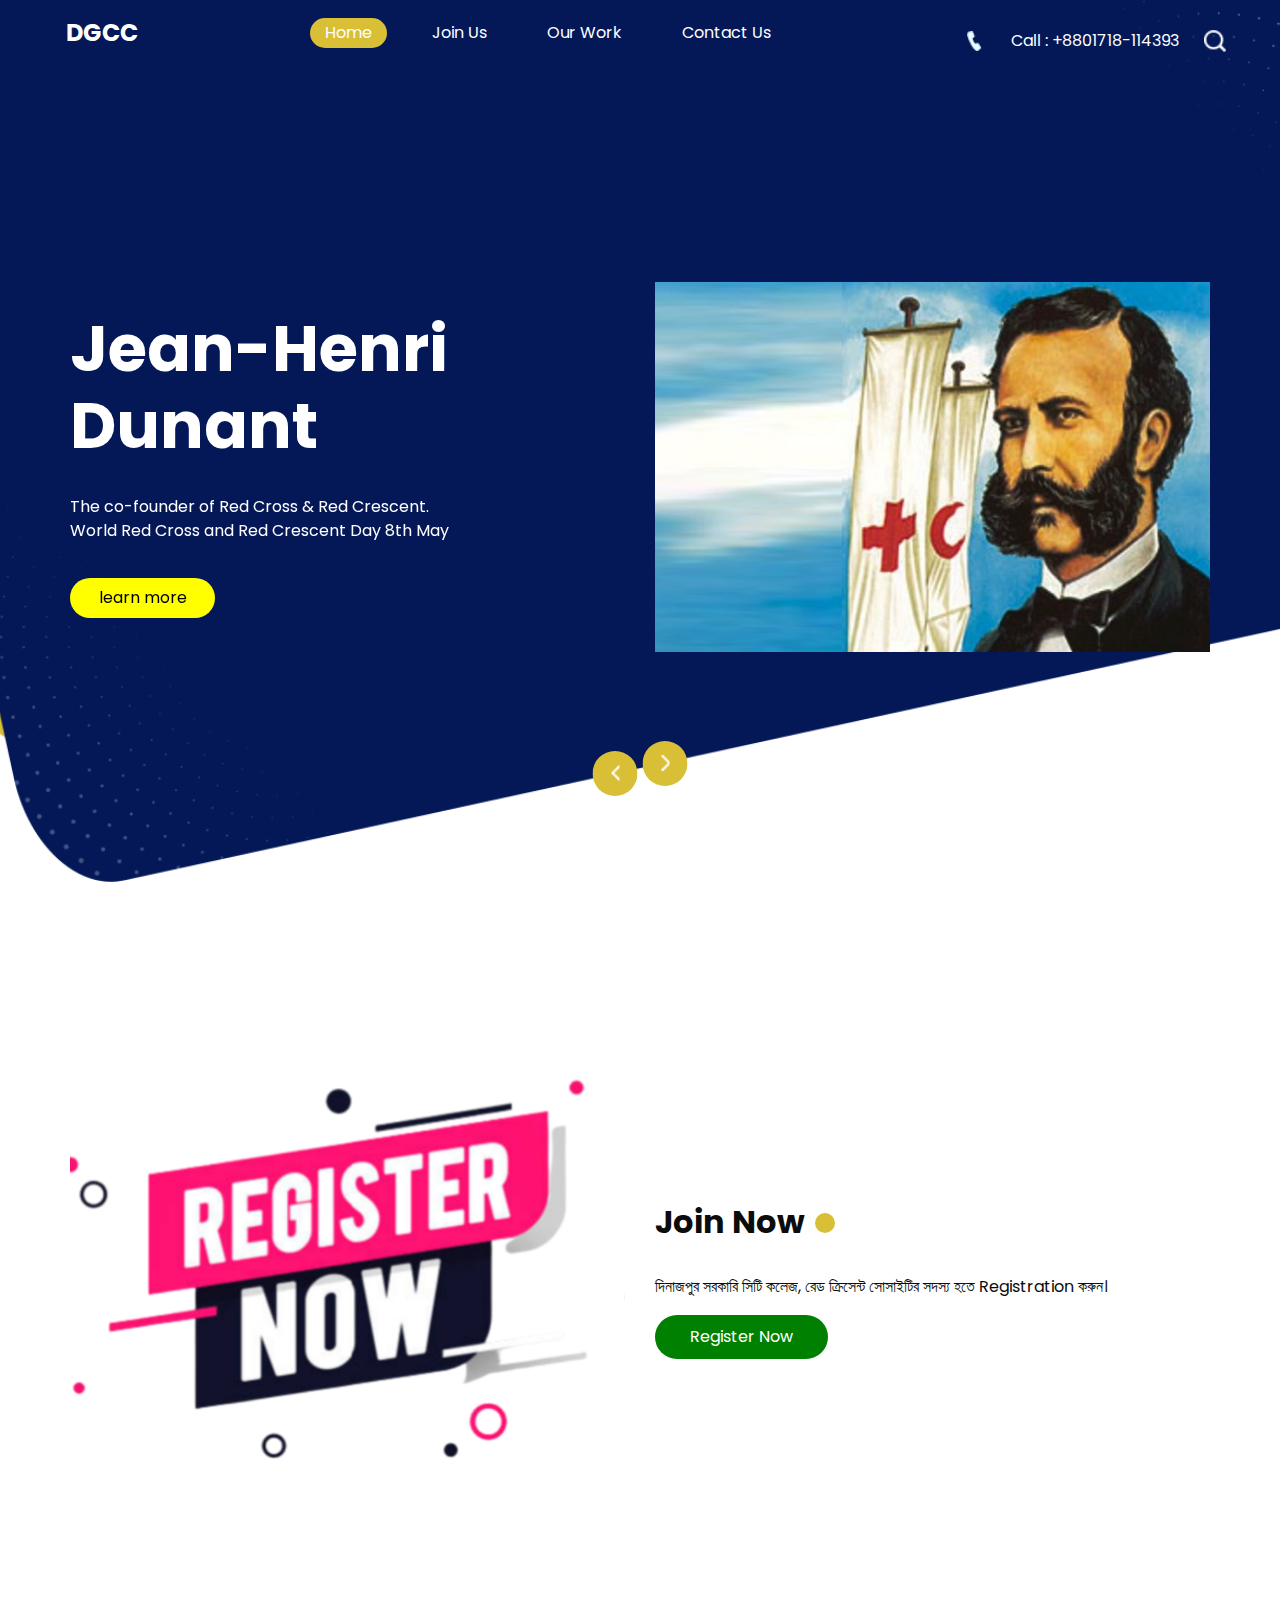
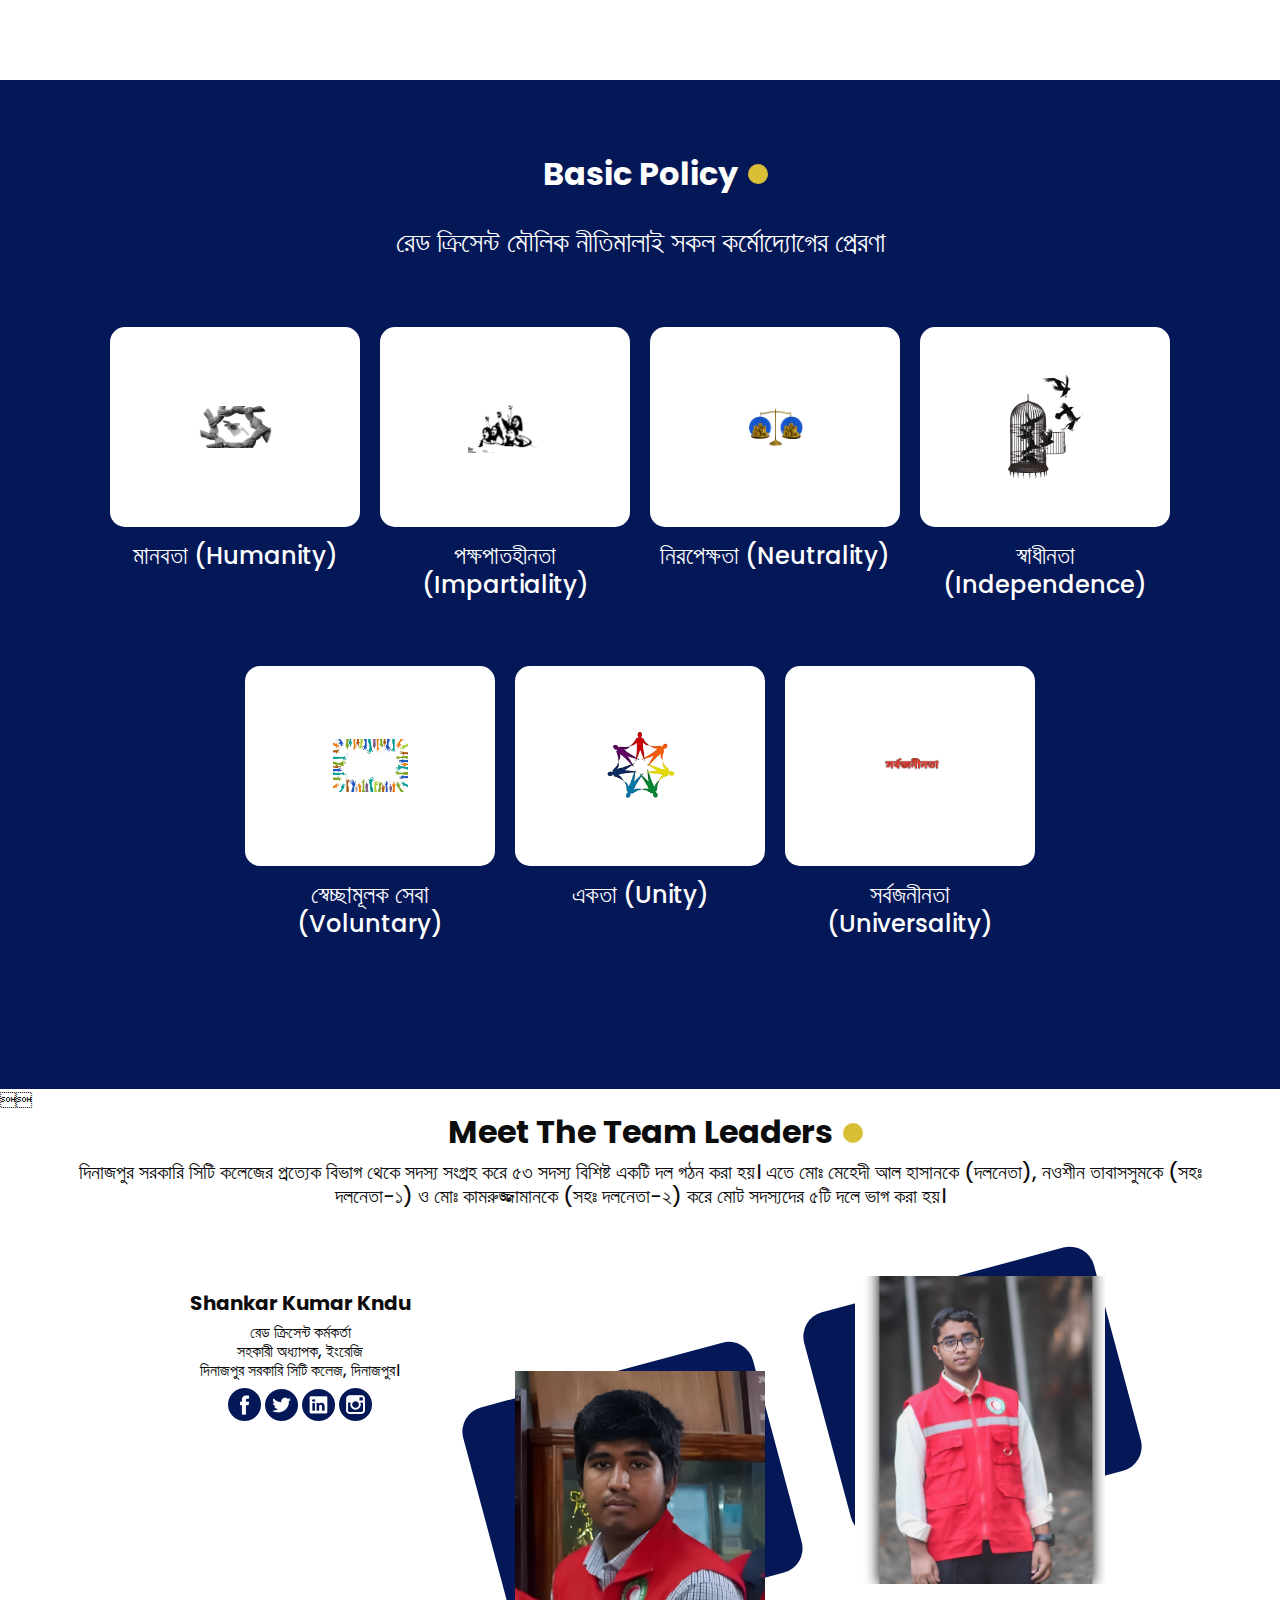
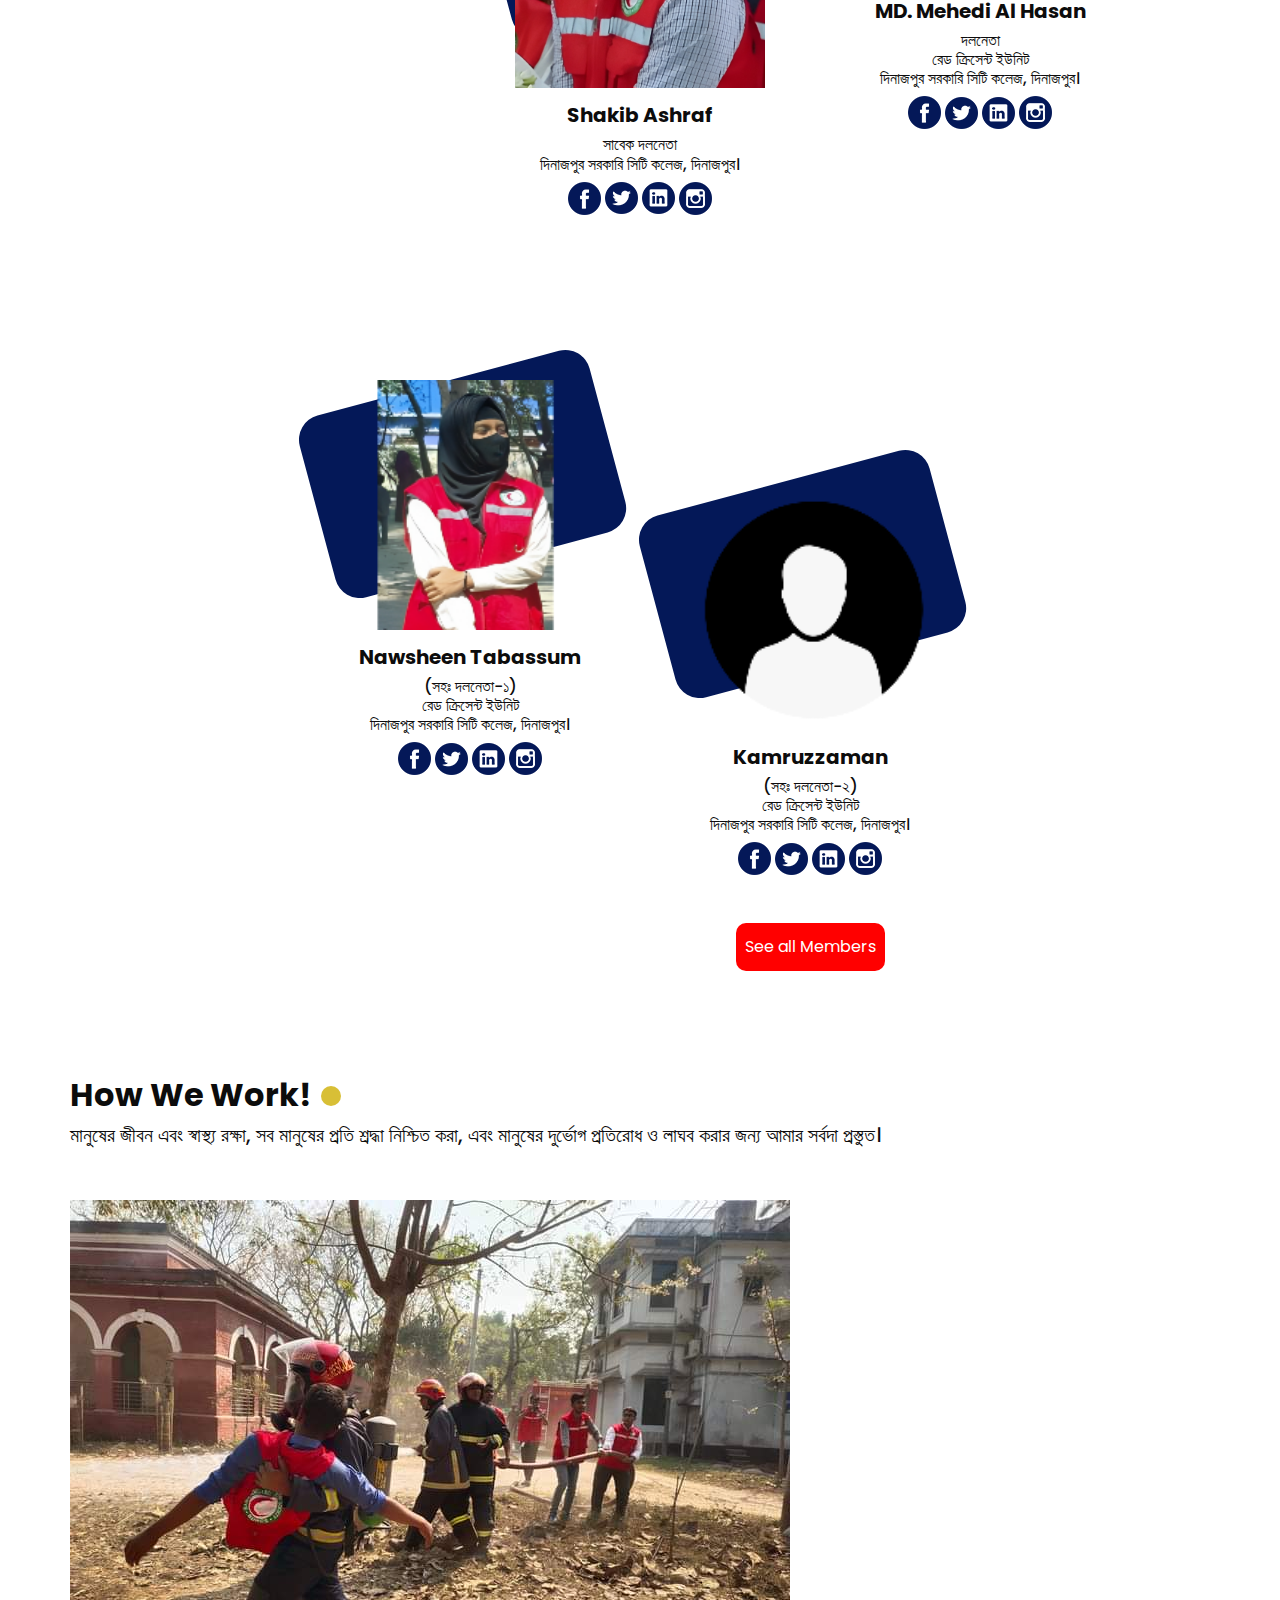
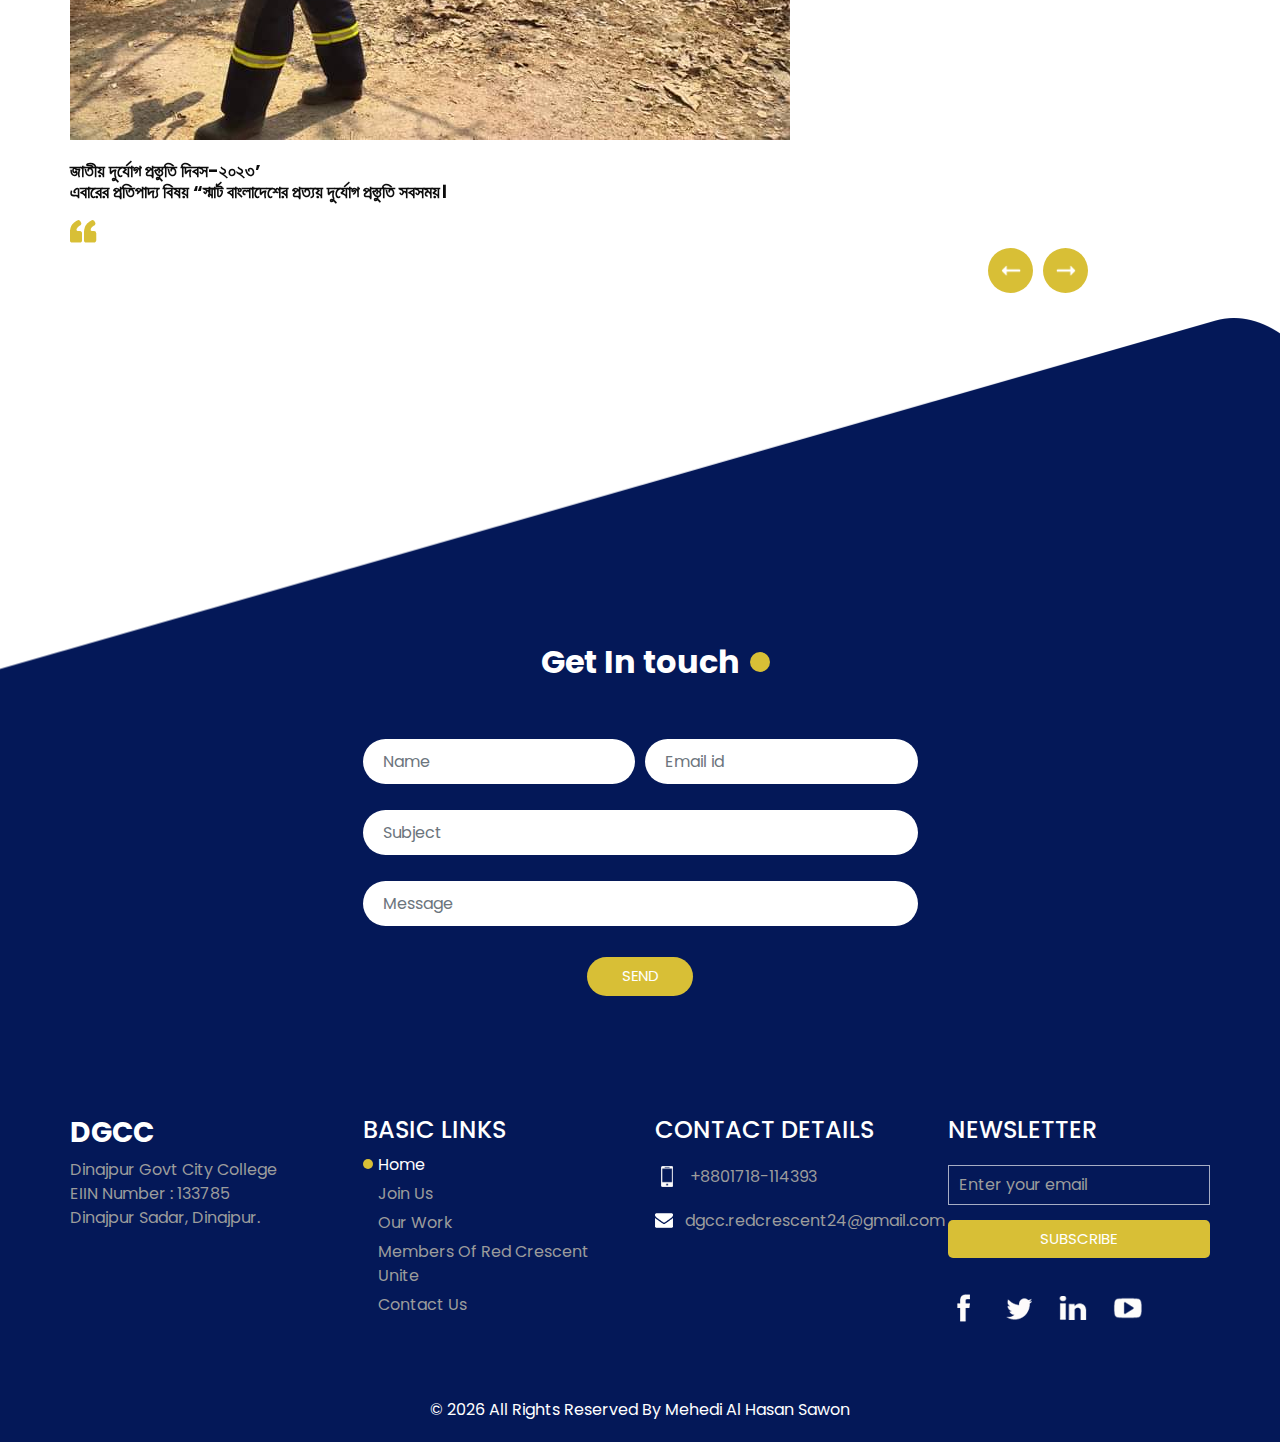
==== index.html @ 1b1d9bfe "Add files via upload" ====
<!DOCTYPE html>
<html>

<head>
  <!-- Basic -->
  <meta charset="utf-8" />
  <meta http-equiv="X-UA-Compatible" content="IE=edge" />
  <!-- Mobile Metas -->
  <meta name="viewport" content="width=device-width, initial-scale=1, shrink-to-fit=no" />
  <!-- Site Metas -->
  <meta name="keywords" content="" />
  <meta name="description" content="" />
  <meta name="author" content="" />

  <title>DGCC-Red Crescent Unit </title>

  <!-- slider stylesheet -->
  <link rel="stylesheet" type="text/css" href="https://cdnjs.cloudflare.com/ajax/libs/OwlCarousel2/2.1.3/assets/owl.carousel.min.css" />

  <!-- bootstrap core css -->
  <link rel="stylesheet" type="text/css" href="bootstrap.css" />

  <!-- fonts style -->
  <link href="https://fonts.googleapis.com/css?family=Poppins:400,600,700&display=swap" rel="stylesheet">
  <!-- Custom styles for this template -->
  <link href="style.css" rel="stylesheet" />
  <!-- responsive style -->
  <link href="responsive.css" rel="stylesheet" />
</head>

<body onload="preload()"> 
     <div id="loading"> 
  
  
     <section class="lll"> 
         <div class="loaderx"> 
<div class="center">
  <div class="wave"></div>
  <div class="wave"></div>
  <div class="wave"></div>
  <div class="wave"></div>
  <div class="wave"></div>
  <div class="wave"></div>
  <div class="wave"></div>
  <div class="wave"></div>
  <div class="wave"></div>
  <div class="wave"></div>
</div>
       </section> 
  
 </div>

  <div class="hero_area">
    <!-- header section strats -->
    <header class="header_section">
      <div class="container-fluid">
        <nav class="navbar navbar-expand-lg custom_nav-container ">
          <a class="navbar-brand" href="index.html">
            <span>
              DGCC
            </span>
          </a>
          </a>
          <button class="navbar-toggler" type="button" data-toggle="collapse" data-target="#navbarSupportedContent" aria-controls="navbarSupportedContent" aria-expanded="false" aria-label="Toggle navigation">
            <span class="s-1"> </span>
            <span class="s-2"> </span>
            <span class="s-3"> </span>
          </button>

          <div class="collapse navbar-collapse" id="navbarSupportedContent">
            <div class="d-flex mx-auto flex-column flex-lg-row align-items-center">
              <ul class="navbar-nav  ">
                <li class="nav-item active">
                  <a class="nav-link" href="index.html">Home <span class="sr-only">(current)</span></a>
                </li>
                <li class="nav-item">
                  <a class="nav-link" href="#join"> Join Us</a>
                </li>
                  </li>
                <li class="nav-item">
                  <a class="nav-link" href="#work">Our Work</a>
                </li>
                <li class="nav-item">
                  <a class="nav-link" href="#contactLink">Contact Us</a>
                </li>
              </ul>
            </div>
            <div class="quote_btn-container ">
              <a href="tel:+8801315159509">
                <img src="call.png" alt="">
                <span>
                  Call : +8801718-114393
                </span>
              </a>
              <form class="form-inline">
                <button class="btn  my-2 my-sm-0 nav_search-btn" type="submit"></button>
              </form>
            </div>
          </div>
        </nav>
      </div>
    </header>
    <!-- end header section -->
    <!-- slider section -->
    <section class=" slider_section ">
      <div id="carouselExampleIndicators" class="carousel slide" data-ride="carousel">
        <div class="carousel-inner">
          <div class="carousel-item active">
            <div class="container">
              <div class="row">
                <div class="col-md-6 ">
                  <div class="detail_box">
                    <h1>
                    Jean-Henri Dunant  
                    </h1>
                    <p>
                      The co-founder of Red Cross & Red Crescent. <br> World Red Cross and Red Crescent Day 8th May
                    </p>
                    <div class="btn-box">
                      <a href="https://en.m.wikipedia.org/wiki/Henry_Dunant" class="btn-1">
                        learn more
                      </a>

                    </div>
                  </div>
                </div>
                <div class="col-md-6">
                  <div class="img-box">
                    <img src="Bbb.jpg" alt="">
                  </div>
                </div>
              </div>
            </div>
          </div>
          <div class="carousel-item ">
            <div class="container">
              <div class="row">
                <div class="col-md-6 ">
                  <div class="detail_box">
                    <h1>
                      Dinajpur Govt City College 
                    </h1>
                    <p>
                      EIIN Number : 133785 <br>
Dinajpur Sadar, Dinajpur.
                    </p>
                    <div class="btn-box">
                      <a href="https://sawon21.github.io/DGCC.edu.bd/" class="btn-1">
                        Visit 
                      </a>
                      <a href="Members.html" class="btn-2">
                        Members
                      </a>
                    </div>
                  </div>
                </div>
                <div class="col-md-6">
                  <div class="img-box">
                    <img src="Ss.jpg" alt="">
                  </div>
                </div>
              </div>
            </div>
          </div>
          <div class="carousel-item ">
            <div class="container">
              <div class="row">
                <div class="col-md-6 ">
                  <div class="detail_box">
                    <h1>
                    Dinajpur Red Crescent Unit
                    </h1>
                    <p>
                      "With humanity, towards
peace"
                    </p>
                    <div class="btn-box">
                      <a href="https://www.facebook.com/profile.php?id=100079010443656&mibextid=ZbWKwL" class="btn-1">
                        Visit 
                      </a>
                      <a href="https://bdrcs.org/" class="btn-2">
                        BDRCS
                      </a>
                    </div>
                  </div>
                </div>
                <div class="col-md-6">
                  <div class="img-box">
                    <img src="Sss.jpg" alt="">
                  </div>
                </div>
              </div>
            </div>
          </div>
        </div>
        <div class="carousel_btn-container">
          <a class="carousel-control-prev" href="#carouselExampleIndicators" role="button" data-slide="prev">
            <span class="sr-only">Previous</span>
          </a>
          <a class="carousel-control-next" href="#carouselExampleIndicators" role="button" data-slide="next">
            <span class="sr-only">Next</span>
          </a>
        </div>
      </div>
    </section>
    <!-- end slider section -->
  </div>

  <!-- about section -->

  <section class="about_section "id="join">
    <div class="container">
      <div class="row">
        <div class="col-md-6">
          <div class="img-box">
            <img src="about-img.png" alt="">
          </div>
        </div>
        <div class="col-md-6">
          <div class="detail-box">
            <div class="heading_container">
              <h2>
                Join Now
              </h2>
            </div>
            <p>
              দিনাজপুর সরকারি সিটি কলেজ, রেড ক্রিসেন্ট সোসাইটির সদস্য হতে Registration করুন।
              
            </p>
            <a href="https://docs.google.com/forms/d/1emjoF9eJAjQD9WMNvwoguDP7ChGDhLzWkKfKmFb_ezM/edit?usp=drivesdk">
              Register Now
            </a>
          </div>
        </div>
      </div>
    </div>
  </section>

  <!-- end about section -->


  <!-- service section -->
  <section class="service_section layout_padding">
    <div class="container-fluid">
      <div class="heading_container">
        <h2>
         Basic Policy 
        </h2>
        <br>
        <h3>
          রেড ক্রিসেন্ট মৌলিক নীতিমালাই সকল কর্মোদ্যোগের প্রেরণা
        </h3>
      </div>

      <div class="service_container">
        <div class="box"> 
          <div class="img-box">
            <img src="s-1.png" alt="">
          </div>
          <div class="detail-box">
            <h4>
             মানবতা (Humanity)
            </h4>
            <p>
              
            </p>
          </div>
        </div>
        <div class="box">
          <div class="img-box">
            <img src="s-2.png" alt="">
          </div>
          <div class="detail-box">
            <h4>
             পক্ষপাতহীনতা (Impartiality)

            </h4>
            <p>

            </p>
          </div>
        </div>
        <div class="box">
          <div class="img-box">
            <img src="s-3.png" alt="">
          </div>
          <div class="detail-box">
            <h4>
              নিরপেক্ষতা (Neutrality)
            </h4>
            <p>
              
            </p>
          </div>
        </div>
                <div class="box">
          <div class="img-box">
            <img src="s-4.png" alt="">
          </div>
          <div class="detail-box">
            <h4>
              স্বাধীনতা (Independence) 
            </h4>
            <p>

            </p>
          </div>
        </div>
        
        
        <div class="box">
          <div class="img-box">
            <img src="s-5.png" alt="">
          </div>
          <div class="detail-box">
            <h4>
              স্বেচ্ছামূলক সেবা (Voluntary)
            </h4>
            <p>

            </p>
          </div>
        </div>
        <div class="box">
          <div class="img-box">
            <img src="s-6.png" alt="">
          </div>
          <div class="detail-box">
            <h4>
              একতা (Unity)
            </h4>
            <p>

            </p>
          </div>
        </div>
        <div class="box">
          <div class="img-box">
            <img src="s-7.png" alt="">
          </div>
          <div class="detail-box">
            <h4>
              সর্বজনীনতা (Universality)
            </h4>
            <p>
              
            </p>
          </div>
        </div>
      </div>

    </div>
  </section>
  <!-- end service section -->
 

  <!-- team section -->

  <section class="team_section layout_padding2-bottom" >
    <div class="container">
      <div class="heading_container">
        <h2>
          Meet The Team Leaders
        </h2>
        <h5>
         দিনাজপুর সরকারি সিটি কলেজের প্রত্যেক বিভাগ থেকে সদস্য সংগ্রহ করে ৫৩ সদস্য বিশিষ্ট একটি দল গঠন করা হয়। এতে মোঃ মেহেদী আল হাসানকে (দলনেতা), নওশীন তাবাসসুমকে (সহঃ দলনেতা-১) ও মোঃ কামরুজ্জামানকে (সহঃ দলনেতা-২) করে মোট সদস্যদের ৫টি দলে ভাগ করা হয়। 
        </h5>
      </div>
    </div>
    <div class="team_container">
            <div class="box b-1">
        <div class="img-box">
          <img src="sir.png" alt="">
        </div>
        <div class="detail-box">
          <h5>
            
          Shankar Kumar Kndu  
          </h5>
          <h6>
            রেড ক্রিসেন্ট কর্মকর্তা  <br>
            সহকারী অধ্যাপক, ইংরেজি  <br>
            দিনাজপুর সরকারি সিটি কলেজ, দিনাজপুর।
          </h6>
          <div class="social_box">
            <a href="#">
              <img src="fb.png" alt="">
            </a>
            <a href="#">
              <img src="twitter.png" alt="">
            </a>
            <a href="#">
              <img src="linkedin.png" alt="">
            </a>
            <a href="#">
              <img src="insta.png" alt="">
            </a>
          </div>
        </div>
      </div>
            <div class="box b-2">
        <div class="img-box">
          <img src="Vai.png" alt="">
        </div>
        <div class="detail-box">
          <h5>
            Shakib Ashraf 
          </h5>
          <h6>
            সাবেক দলনেতা <br>
            দিনাজপুর সরকারি সিটি কলেজ, দিনাজপুর।
          </h6>
          <div class="social_box">
            <a href="https://www.facebook.com/shakib.ashraf.904?mibextid=ZbWKwL=">
            <img src="fb.png" alt="">
            </a>
            <a href="#">
              <img src="twitter.png" alt="">
            </a>
            <a href="#">
              <img src="linkedin.png" alt="">
            </a>
            <a href="#">
              <img src="insta.png" alt="">
            </a>
          </div>
        </div>
      </div>
      <div class="box b-1">
        <div class="img-box">
          <img src="t-1.png" alt="">
        </div>
        <div class="detail-box">
          <h5>
            MD. Mehedi Al Hasan 
          </h5>
          <h6>
            দলনেতা <br>
            রেড ক্রিসেন্ট ইউনিট <br>
            দিনাজপুর সরকারি সিটি কলেজ, দিনাজপুর।
          </h6>
          <div class="social_box">
            <a href="https://www.facebook.com/mehedialhasan21sawon?mibextid=ZbWKwL">
              <img src="fb.png" alt="">
            </a>
            <a href="https://www.threads.net/@mehedi_al_hasan_sawon.21">
              <img src="twitter.png" alt="">
            </a>
            <a href="https://sawon21.github.io/mehedialhasansawon21/">
              <img src="linkedin.png" alt="">
            </a>
            <a href="https://www.instagram.com/mehedi_al_hasan_sawon.21/?igshid=MzNlNGNkZWQ4Mg==">
              <img src="insta.png" alt="">
            </a>
          </div>
        </div>
      </div>
      <div class="box b-2">
        <div class="img-box">
          <img src="t-2.png" alt="">
        </div>
        <div class="detail-box">
          <h5>
            Nawsheen Tabassum  
          </h5>
          <h6>
          (সহঃ দলনেতা-১) <br>
            রেড ক্রিসেন্ট ইউনিট <br>
            দিনাজপুর সরকারি সিটি কলেজ, দিনাজপুর।
          </h6>
          <div class="social_box">
            <a href="#=">
            <img src="fb.png" alt="">
            </a>
            <a href="#">
              <img src="twitter.png" alt="">
            </a>
            <a href="#">
              <img src="linkedin.png" alt="">
            </a>
            <a href="#">
              <img src="insta.png" alt="">
            </a>
          </div>
        </div>
      </div>
      <div class="box b-3">
        <div class="img-box">
          <img src="Kk.png" alt="">
        </div>
        <div class="detail-box">
          <h5>
            Kamruzzaman 
          </h5>
          <h6>
                      (সহঃ দলনেতা-২)<br>
            রেড ক্রিসেন্ট ইউনিট <br>
            দিনাজপুর সরকারি সিটি কলেজ, দিনাজপুর।
          </h6>
          <div class="social_box">
            <a href="">
              <img src="fb.png" alt="">
            </a>
            <a href="">
              <img src="twitter.png" alt="">
            </a>
            <a href="">
              <img src="linkedin.png" alt="">
            </a>
            <a href="">
              <img src="insta.png" alt="">
            </a>
          </div>
        </div> <br> <br>
                            <div class="btnn">
                      <a href="Members.html" class="bbb">
                        See all Members 
                      </a>
      </div>
    </div>
  </section>

  <!-- end team section -->

  <!-- client section -->

  <section class="client_section layout_padding-bottom" id="work">
    <div class="container">
      <div class="heading_container">
        <h2>
How We Work!
        </h2>
        <h5>
          মানুষের জীবন এবং স্বাস্থ্য রক্ষা, সব মানুষের প্রতি শ্রদ্ধা নিশ্চিত করা, এবং মানুষের দুর্ভোগ প্রতিরোধ ও লাঘব করার জন্য আমার সর্বদা প্রস্তুত। 
        </h5>
      </div>
    </div>
    <div id="carouselExampleControls" class="carousel slide" data-ride="carousel">
      <div class="carousel-inner">
        <div class="carousel-item active">
          <div class="container">
            <div class="box">
              <div class="img-box">
                <img src="Red-3.jpg" alt="">
              </div>
              <div class="detail-box">
                <h6>
                  জাতীয় দুর্যোগ প্রস্তুতি দিবস-২০২৩’<br> এবারের প্রতিপাদ্য বিষয় “স্মার্ট বাংলাদেশের প্রত্যয় দুর্যোগ প্রস্তুতি সবসময়। 
                </h6>
                <p>
                  
                </p>
                <img src="quote.png" alt="">
              </div>
            </div>
          </div>
        </div>
        <div class="carousel-item">
          <div class="container">
            <div class="box">
              <div class="img-box">
                <img src="Red-1.jpg" alt="">
              </div>
              <div class="detail-box">
                <h6>
                  ১৭ই মার্চ জাতির পিতা বঙ্গবন্ধু শেখ মুজিবুর রহমানের জন্মবার্ষিকী ও জাতীয় শিশুদিবস - ২০২৩
                </h6>
                <p>
                  
                </p>
                <img src="quote.png" alt="">
              </div>
            </div>
          </div>
        </div>
        <div class="carousel-item">
          <div class="container">
            <div class="box">
              <div class="img-box">
                <img src="Red-5.jpeg" alt="">
              </div>
              <div class="detail-box">
                <h6>
                  ২৬ মার্চ মহান স্বাধীনতা ও জাতীয় দিবস - ২০২৩ <br> 
                  দিনাজপুর সরকারি সিটি কলেজ। 
                </h6>
                <p>
                  
                </p>
                <img src="quote.png" alt="">
              </div>
            </div>
          </div>
        </div>
      </div>
      <div class="carousel_btn-container">
        <a class="carousel-control-prev" href="#carouselExampleControls" role="button" data-slide="prev">
          <span class="sr-only">Previous</span>
        </a>
        <a class="carousel-control-next" href="#carouselExampleControls" role="button" data-slide="next">
          <span class="sr-only">Next</span>
        </a>
      </div>
    </div>

  </section>

  <!-- end client section -->

  <div class="footer_bg">

    <!-- contact section -->
    <section class="contact_section layout_padding" id="contactLink">
      <div class="container">
        <div class="heading_container">
          <h2>
            Get In touch
          </h2>
        </div>
      </div>
      <div class="container">
        <div class="row">
          <div class="col-lg-6 col-md-8 mx-auto">
            <form>
              <div class="form-row">
                <div class="form-group col-md-6">
                  <input type="text" class="form-control" id="inputName4" placeholder="Name ">
                </div>
                <div class="form-group col-md-6">
                  <input type="email" class="form-control" id="inputEmail4" placeholder="Email id">
                </div>

              </div>
              <div class="form-row">
                <div class="form-group col">
                  <input type="text" class="form-control" id="inputSubject4" placeholder="Subject">
                </div>
              </div>
              <div class="form-group">
                <input type="text" class="form-control" id="inputMessage" placeholder="Message">
              </div>
              <div class="d-flex justify-content-center">
                <button type="submit" class="">Send</button>
              </div>
            </form>
          </div>
        </div>
      </div>
    </section>


    <!-- end contact section -->



    <!-- info section -->
    <section class="info_section layout_padding2">
      <div class="container">
        <div class="row">
          <div class="col-md-3">
            <div class="info_logo">
              <h3>
                DGCC
              </h3>
              <p>
                Dinajpur Govt City College <br> EIIN Number : 133785
<br> Dinajpur Sadar, Dinajpur.
              </p>
            </div>
          </div>
          <div class="col-md-3">
            <div class="info_links">
              <h4>
                BASIC LINKS
              </h4>
              <ul class="  ">
                <li class=" active">
                  <a class="" href="index.html">Home <span class="sr-only">(current)</span></a>
                </li>
                <li class="">
                  <a class="" href="#join"> Join Us</a>
                </li>
                <li class="">
                  <a class="" href="#work"> Our Work </a>
                </li>
                                <li class="">
                  <a class="" href="Members.html"> Members Of Red Crescent Unite </a>
                </li>
                
                <li class="">
                  <a class="" href="#contactLink">Contact Us</a>
                </li>
              </ul>
            </div>
          </div>
          <div class="col-md-3">
            <div class="info_contact">
              <h4>
                CONTACT DETAILS
              </h4>
              <a href="">
                <div class="img-box">
                  <img src="telephone-white.png" width="12px" alt="">
                </div>
                <p>
                  +8801718-114393
                </p>
              </a>
              <a href="">
                <div class="img-box">
                  <img src="envelope-white.png" width="18px" alt="">
                </div>
                <p>
                  dgcc.redcrescent24@gmail.com
                </p>
              </a>
            </div>
          </div>
          <div class="col-md-3">
            <div class="info_form ">
              <h4>
                NEWSLETTER
              </h4>
              <form action="">
                <input type="email" placeholder="Enter your email">
                <button>
                  Subscribe
                </button>
              </form>
              <div class="social_box">
                <a href="">
                  <img src="info-fb.png" alt="">
                </a>
                <a href="">
                  <img src="info-twitter.png" alt="">
                </a>
                <a href="">
                  <img src="info-linkedin.png" alt="">
                </a>
                <a href="">
                  <img src="info-youtube.png" alt="">
                </a>
              </div>
            </div>
          </div>
        </div>
      </div>
    </section>

    <!-- end info_section -->


    <!-- footer section -->
    <section class="container-fluid footer_section">
      <div class="container">
        <p>
          &copy; <span id="displayYear"></span> All Rights Reserved By
          <a href="https://sawon21.github.io/mehedialhasansawon21/">Mehedi Al Hasan Sawon </a>
        </p>
      </div>
    </section>
    <!-- footer section -->

  </div>

  <script type="text/javascript" src="jquery-3.4.1.min.js"></script>
  <script type="text/javascript" src="bootstrap.js"></script>
  <script type="text/javascript" src="custom.js"></script>


       <script> 
         var preloader= document.getElementById('loading'); 
         function preload(){ 
             preloader.style.display='none' 
         } 
     </script>
</body>

</html>
---- style.css ----
body {
  font-family: "Poppins", sans-serif;
  color: #0c0c0c;
  background-color: #ffffff;
}




bodY {
  margin: 0;
  padding: 0;
  box-sizing: border-box;
}
.center {
  height: 100vh;
  display: flex;
  justify-content: center;
  align-items: center;
  background: #000;
}
.wave {
  width: 5px;
  height: 100px;
  background: linear-gradient(45deg, cyan, #fff);
  margin: 10px;
  animation: wave 1s linear infinite;
  border-radius: 20px;
}
.wave:nth-child(2) {
  animation-delay: 0.1s;
}
.wave:nth-child(3) {
  animation-delay: 0.2s;
}
.wave:nth-child(4) {
  animation-delay: 0.3s;
}
.wave:nth-child(5) {
  animation-delay: 0.4s;
}
.wave:nth-child(6) {
  animation-delay: 0.5s;
}
.wave:nth-child(7) {
  animation-delay: 0.6s;
}
.wave:nth-child(8) {
  animation-delay: 0.7s;
}
.wave:nth-child(9) {
  animation-delay: 0.8s;
}
.wave:nth-child(10) {
  animation-delay: 0.9s;
}

@keyframes wave {
  0% {
    transform: scale(0);
  }
  50% {
    transform: scale(1);
  }
  100% {
    transform: scale(0);
  }
}





.layout_padding {
  padding: 75px 0;
}

.layout_padding2 {
  padding: 45px 0;
}

.layout_padding2-top {
  padding-top: 45px;
}

.layout_padding2-bottom {
  padding-bottom: 45px;
}

.layout_padding-top {
  padding-top: 75px;
}

.layout_padding-bottom {
  padding-bottom: 75px;
}

.heading_container {
  display: flex;
  flex-direction: column;
  align-items: flex-start;
}

.heading_container h2 {
  position: relative;
  font-weight: bold;
}

.heading_container h2::before {
  content: "";
  position: absolute;
  width: 20px;
  height: 20px;
  background-color: #d8bf36;
  top: 50%;
  right: -30px;
  border-radius: 100%;
  transform: translateY(-50%);
}

/*header section*/
.hero_area {
  height: 98vh;
  position: relative;
  background-image: url(hero-bg.png);
  background-size: cover;
  background-position: bottom;
}

.sub_page .hero_area {
  height: auto;
  background: none;
  background-color: #041858;
}

.sub_page .footer_bg {
  background: none;
  background-color: #041858;
  padding-top: 45px;
}

.header_section .container-fluid {
  padding-right: 25px;
  padding-left: 25px;
}

.header_section .nav_container {
  margin: 0 auto;
}

.custom_nav-container .navbar-nav .nav-item .nav-link {
  padding: 3px 15px;
  margin: 10px 15px;
  color: #ffffff;
  text-align: center;
  border-radius: 20px;
}

.custom_nav-container .navbar-nav .nav-item.active .nav-link, .custom_nav-container .navbar-nav .nav-item:hover .nav-link {
  background-color: #d8bf36;
}

a,
a:hover,
a:focus {
  text-decoration: none;
}

a:hover,
a:focus {
  color: initial;
}

.btn,
.btn:focus {
  outline: none !important;
  box-shadow: none;
}

.custom_nav-container .nav_search-btn {
  background-image: url(search-icon.png);
  background-size: 22px;
  background-repeat: no-repeat;
  background-position-y: 7px;
  width: 35px;
  height: 35px;
  padding: 0;
  border: none;
}

.navbar-brand {
  margin-left: 25px;
}

.navbar-brand span {
  font-size: 24px;
  font-weight: 700;
  color: #ffffff;
  text-transform: uppercase;
}

.custom_nav-container {
  z-index: 99999;
}

.navbar-expand-lg .navbar-collapse {
  align-items: flex-end;
}

.custom_nav-container .navbar-toggler {
  outline: none;
}

.custom_nav-container .navbar-toggler {
  padding: 0;
  width: 37px;
  height: 42px;
}

.custom_nav-container .navbar-toggler span {
  display: block;
  width: 35px;
  height: 4px;
  background-color: #ffffff;
  margin: 7px 0;
  transition: all .3s;
}

.custom_nav-container .navbar-toggler[aria-expanded="true"] .s-1 {
  transform: rotate(45deg);
  margin: 0;
  margin-bottom: -4px;
}

.custom_nav-container .navbar-toggler[aria-expanded="true"] .s-2 {
  display: none;
}

.custom_nav-container .navbar-toggler[aria-expanded="true"] .s-3 {
  transform: rotate(-45deg);
  margin: 0;
  margin-top: -4px;
}

.custom_nav-container .navbar-toggler[aria-expanded="false"] .s-1,
.custom_nav-container .navbar-toggler[aria-expanded="false"] .s-2,
.custom_nav-container .navbar-toggler[aria-expanded="false"] .s-3 {
  transform: none;
}

.quote_btn-container {
  display: flex;
  align-items: center;
}

.quote_btn-container a {
  color: #ffffff;
  margin-right: 25px;
}

.quote_btn-container a img {
  width: 15px;
  margin: 0 25px;
}

/*end header section*/
/* slider section */
.slider_section {
  height: calc(100% - 80px);
  display: flex;
  align-items: center;
  position: relative;
  z-index: 2;
  color: #3b3a3a;
}

.slider_section .row {
  align-items: center;
}

.slider_section div#carouselExampleIndicators {
  width: 100%;
  position: unset;
}

.slider_section .detail_box {
  color: #ffffff;
}

.slider_section .detail_box h1 {
  font-size: 4rem;
  font-weight: bold;
  margin-bottom: 30px;
  color:white ;
}

.slider_section .detail_box .btn-box {
  margin: 30px -5px 0 -5px;
}

.slider_section .detail_box .btn-box a {
  width: 145px;
  text-align: center;
  margin: 5px;
}

.slider_section .detail_box .btn-box a.btn-1 {
  display: inline-block;
  padding: 8px 0;
  background-color: yellow;
  color: black;
  border-radius: 30px;
}

.slider_section .detail_box .btn-box a.btn-1:hover {
  background-color: green;
  color: white;
}
.btnn a{
    display: inline-block;
  padding: 12px 9px;
  background-color: red;
  color: white ;
  border-radius: 10px;
}
.btnn a:hover {
    background-color: green;
  color: white;
}

.slider_section .detail_box .btn-box a.btn-2 {
  display: inline-block;
  padding: 8px 0;
  background-color: #ffffff;
  color: #000000;
  border-radius: 30px;
}

.slider_section .detail_box .btn-box a.btn-2:hover {
  background-color: brown;
  color: white;
}

.slider_section .img-box img {
  width: 100%;
}

.slider_section .slider_number-container {
  position: absolute;
  top: 8%;
  left: 10%;
  display: flex;
}

.slider_section .carousel_btn-container {
  width: 95px;
  position: absolute;
  bottom: 9%;
  display: flex;
  justify-content: space-between;
  right: 50%;
  z-index: 999;
  transform: translateX(50%);
}

.slider_section .carousel_btn-container .carousel-control-prev,
.slider_section .carousel_btn-container .carousel-control-next {
  position: relative;
  width: 45px;
  height: 45px;
  border: none;
  border-radius: 100%;
  opacity: 1;
  background-repeat: no-repeat;
  background-size: 8px;
  background-position: center;
  background-color: #d8bf36;
}

.slider_section .carousel_btn-container .carousel-control-prev:hover,
.slider_section .carousel_btn-container .carousel-control-next:hover {
  background-color: #041858;
}

.slider_section .carousel_btn-container .carousel-control-prev {
  background-image: url(left-angle.png);
}

.slider_section .carousel_btn-container .carousel-control-next {
  background-image: url(right-angle.png);
  transform: translateY(-10px);
}

.about_section .row {
  align-items: center;
}

.about_section .img-box img {
  max-width: 100%;
}

.about_section .detail-box p {
  margin-top: 25px;
}

.about_section .detail-box a {
  display: inline-block;
  padding: 10px 35px;
  background-color:green ;
  color:white;
  border-radius: 30px;
  margin: 25px 0 45pblue
  
}

.about_section .detail-box a:hover {
  background-color:  #FFD700;
  color:black;
}

.service_section {
  background-color: #041858;
  color: #ffffff;
  text-align: center;
}

.service_section .heading_container {
  align-items: center;
}

.service_section .service_container {
  display: flex;
  justify-content: center;
  padding: 35px 60px;
  flex-wrap: wrap;
}

.service_section .service_container .box {
  margin: 25px 10px;
  min-width: 200px;
  width: 250px;
}

.service_section .service_container .box .img-box {
  display: flex;
  justify-content: center;
  align-items: center;
  height: 200px;
  background-color: #ffffff;
  border-radius: 15px;
}

.service_section .service_container .box .img-box img {
  width: 75px;
}

.service_section .service_container .box .detail-box {
  margin-top: 15px;
}

.service_section .service_container .box .detail-box h5 {
  font-weight: bold;
  position: relative;
}

.service_section .btn-box {
  display: flex;
  justify-content: center;
}

.service_section .btn-box a {
  display: inline-block;
  padding: 10px 35px;
  background-color: #d8bf36;
  color: #ffffff;
  border-radius: 30px;
}

.service_section .btn-box a:hover {
  background-color: #e0cd61;
}

.work_section .heading_container {
  margin-bottom: 45px;
}

.work_section .row {
  align-items: center;
}

.work_section .detail_container .box {
  margin-bottom: 20px;
  padding: 20px;
  box-shadow: 0 0 25px 0 rgba(0, 0, 0, 0.15);
}

.work_section .detail_container .box .top-box {
  display: flex;
  align-items: center;
}

.work_section .detail_container .box .top-box .icon-box {
  width: 50px;
  margin-right: 15px;
}

.work_section .detail_container .box .top-box .icon-box img {
  width: 100%;
}

.work_section .detail_container .box .top-box h5 {
  font-weight: 600;
  margin: 0;
}

.work_section .detail_container .box .bottom-box {
  margin-top: 10px;
}

.work_section .img-box img {
  max-width: 100%;
}

.work_section .btn-box {
  display: flex;
}

.work_section .btn-box a {
  display: inline-block;
  padding: 10px 25px;
  background-color: #d8bf36;
  color: #ffffff;
  border-radius: 30px;
}

.work_section .btn-box a:hover {
  background-color: #e0cd61;
}

.team_section {
  text-align: center;
}

.team_section .heading_container {
  align-items: center;
}

.team_section .team_container {
  display: flex;
  justify-content: center;
  padding: 25px 65px;
  flex-wrap: wrap;
}

.team_section .team_container .box {
  margin: 35px 45px;
  min-width: 200px;
  width: 250px;
}

.team_section .team_container .box .img-box {
  display: flex;
  justify-content: center;
  align-items: center;
  border-radius: 15px;
  position: relative;
}

.team_section .team_container .box .img-box img {
  width: 100%;
}

.team_section .team_container .box .img-box::before {
  content: "";
  position: absolute;
  z-index: -1;
  top: 0;
  left: 50%;
  width: 120%;
  height: 75%;
  border-radius: 25px;
  transform: translateX(-52.5%) rotate(-15deg);
  background-color: #041858;
}

.team_section .team_container .box .detail-box {
  margin-top: 15px;
}

.team_section .team_container .box .detail-box h5 {
  font-weight: bold;
  position: relative;
}

.team_section .team_container .box.b-2 {
  margin-top: 130px;
}

.team_section .team_container .box.b-3 {
  margin-top: 230px;
}

.team_section .btn-box {
  display: flex;
  justify-content: center;
}

.team_section .btn-box a {
  display: inline-block;
  padding: 10px 35px;
  background-color: #d8bf36;
  color: #ffffff;
  border-radius: 30px;
}

.team_section .btn-box a:hover {
  background-color: #e0cd61;
}

.client_section .box {
  display: flex;
  flex-direction: column;
  margin-top: 45px;
}

.client_section .box .img-box img {
  max-width: 100%;
}

.client_section .box .detail-box {
  margin-top: 20px;
}

.client_section .box .detail-box h6 {
  font-size: 18px;
  font-weight: bold;
}

.client_section .carousel_btn-container {
  width: 100px;
  position: absolute;
  bottom: -50px;
  display: flex;
  justify-content: space-between;
  right: 15%;
  z-index: 999;
}

.client_section .carousel_btn-container .carousel-control-prev,
.client_section .carousel_btn-container .carousel-control-next {
  position: relative;
  width: 45px;
  height: 45px;
  border: none;
  border-radius: 100%;
  opacity: 1;
  background-repeat: no-repeat;
  background-size: 20px;
  background-position: center;
  background-color: #d8bf36;
}

.client_section .carousel_btn-container .carousel-control-prev:hover,
.client_section .carousel_btn-container .carousel-control-next:hover {
  background-color: #041858;
}

.client_section .carousel_btn-container .carousel-control-prev {
  background-image: url(prev-white.png);
}

.client_section .carousel_btn-container .carousel-control-next {
  background-image: url(next-white.png);
}

.footer_bg {
  background-image: url(footer-bg.png);
  background-size: cover;
  background-position: right top;
  padding-top: 250px;
}

.contact_section {
  color: #ffffff;
}

.contact_section .heading_container {
  align-items: center;
  margin-bottom: 45px;
}

.contact_section form .form-control {
  border: none;
  background-color: #ffffff;
  outline: none;
  box-shadow: none;
  border-radius: 30px;
  padding-left: 20px;
  height: 45px;
  margin: 5px 0;
}

.contact_section button {
  display: inline-block;
  padding: 8px 35px;
  background-color: #d8bf36;
  color: #ffffff;
  border-radius: 30px;
  text-transform: uppercase;
  border: none;
  box-shadow: none;
  outline: none;
  margin-top: 15px;
  font-size: 15px;
}

.contact_section button:hover {
  background-color: #e0cd61;
}

.info_section {
  color: #ffffff;
}

.info_section p {
  color: #9c9c9c;
}

.info_section .info_logo h3 {
  text-transform: uppercase;
  font-weight: bold;
}

.info_section h5 {
  margin-bottom: 25px;
  font-size: 24px;
}

.info_section .info_contact .img-box {
  width: 35px;
  display: flex;
  justify-content: center;
}

.info_section .info_contact p {
  margin: 0;
}

.info_section .info_contact a {
  display: flex;
  align-items: center;
  margin: 20px 0;
}

.info_section .info_contact a p {
  color: #9c9c9c;
}

.info_section .info_contact a:hover p {
  color: #ffffff;
}

.info_section .info_contact a img {
  height: auto;
  margin-right: 12px;
}

.info_section .info_links ul {
  padding-left: 15px;
}

.info_section .info_links ul li {
  list-style-type: none;
  margin: 5px 0;
}

.info_section .info_links ul li a {
  color: #9c9c9c;
  position: relative;
}

.info_section .info_links ul li a::before {
  display: none;
  content: "";
  position: absolute;
  left: -15px;
  top: 50%;
  width: 10px;
  height: 10px;
  border-radius: 100%;
  transform: translateY(-50%);
  background-color: #d8bf36;
}

.info_section .info_links ul li a:hover {
  color: #ffffff;
}

.info_section .info_links ul li.active a {
  color: #ffffff;
}

.info_section .info_links ul li.active a::before {
  display: block;
}

.info_section .info_form form {
  margin-top: 20px;
}

.info_section .info_form form input {
  border: 1px solid #a6adc4;
  background-color: transparent;
  outline: none;
  width: 100%;
  padding: 7px 10px;
  color: #ffffff;
}

.info_section .info_form form input::placeholder {
  color: #9c9c9c;
}

.info_section .info_form form button {
  display: inline-block;
  padding: 8px 30px;
  background-color: #d8bf36;
  color: #ffffff;
  border-radius: 5px;
  margin-top: 15px;
  text-transform: uppercase;
  font-size: 15px;
  border: none;
  width: 100%;
}

.info_section .info_form form button:hover {
  background-color: #e0cd61;
}

.info_section .info_form .social_box {
  margin-top: 35px;
  width: 100%;
  display: flex;
}

.info_section .info_form .social_box a {
  margin-right: 25px;
}

/* footer section*/
.footer_section {
  display: flex;
  justify-content: center;
  position: relative;
}

.footer_section p {
  color: #ffffff;
  margin: 0 auto;
  text-align: center;
  padding: 20px;
}

.footer_section a {
  color: #ffffff;
}
---- responsive.css ----
@media (max-width: 1120px) {
  .team_section .team_container .box.b-3 {
    margin-top: 100px;
  }
}

@media (max-width: 992px) {

  .hero_area {
    height: auto;
  }

  .navbar-brand {
    margin-left: 0;
  }

  .slider_section {
    padding: 45px 0 175px 0;
  }

  .footer_bg {
    padding-top: 125px;
  }

  /* 
  .quote_btn-container {
    display: none;
  } */
  .quote_btn-container {
    flex-direction: column;
    align-items: center;
  }

  .quote_btn-container a {
    display: none;
  }

  .custom_nav-container .nav_search-btn {
    background-position: center;
  }
}

@media (max-width: 768px) {


  .slider_section .detail_box {
    text-align: center;
  }

  .slider_section {
    padding: 45px 0 200px 0;
  }

  .slider_section .img-box {
    margin-top: 45px;
  }

  .slider_section .carousel_btn-container {
    bottom: 11%;
  }

  .about_section .row {
    flex-direction: column-reverse;
  }

  .about_section .detail-box {
    margin-top: 45px;
  }

  .about_section .img-box {
    margin-top: -115px;
  }

  .work_section .img-box {
    margin-top: 25px;
  }

  .work_section .btn-box {
    justify-content: center;
    margin-top: 35px;
  }

  .team_section .team_container .box.b-2 {
    margin-top: 100px;
  }

  .client_section {
    text-align: center;
    margin-bottom: 45px;
  }

  .client_section .heading_container {
    align-items: center;

  }

  .client_section .box {
    align-items: center;
  }

  .client_section .carousel_btn-container {
    bottom: -100px;
    right: 50%;
    transform: translateX(50%);
  }

  .footer_bg {
    padding-top: 75px;
  }

  .info_section .row>div {
    display: flex;
    flex-direction: column;
    align-items: center;
    margin-bottom: 15px;
    text-align: center;
  }

  .info_section .info_form .social_box {
    justify-content: center;
  }
}

@media (max-width: 576px) {
  .slider_section .detail_box h1 {
    font-size: 3.5rem;
  }
}

@media (max-width: 480px) {}

@media (max-width: 420px) {
  .slider_section .detail_box h1 {
    font-size: 3rem;
  }
}

@media (max-width: 360px) {}

@media (min-width: 1200px) {
  .container {
    max-width: 1170px;
  }
}
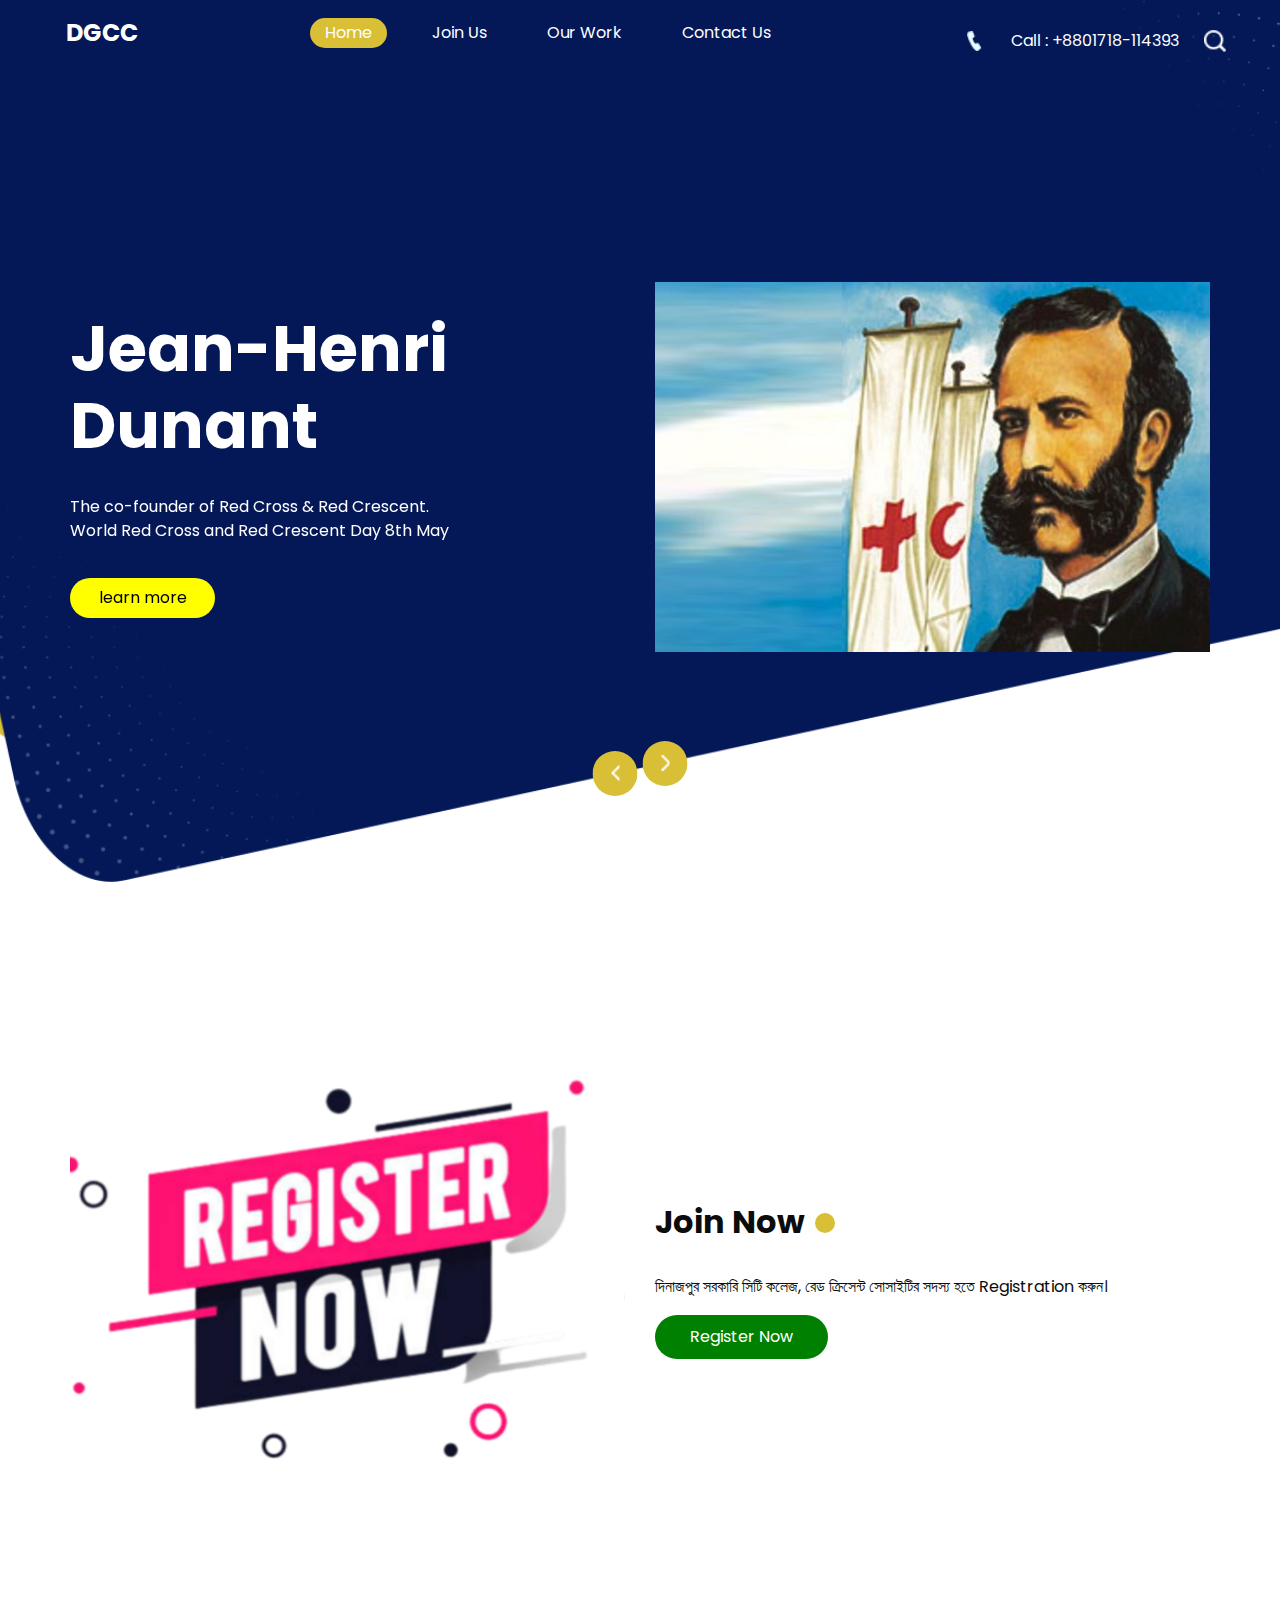
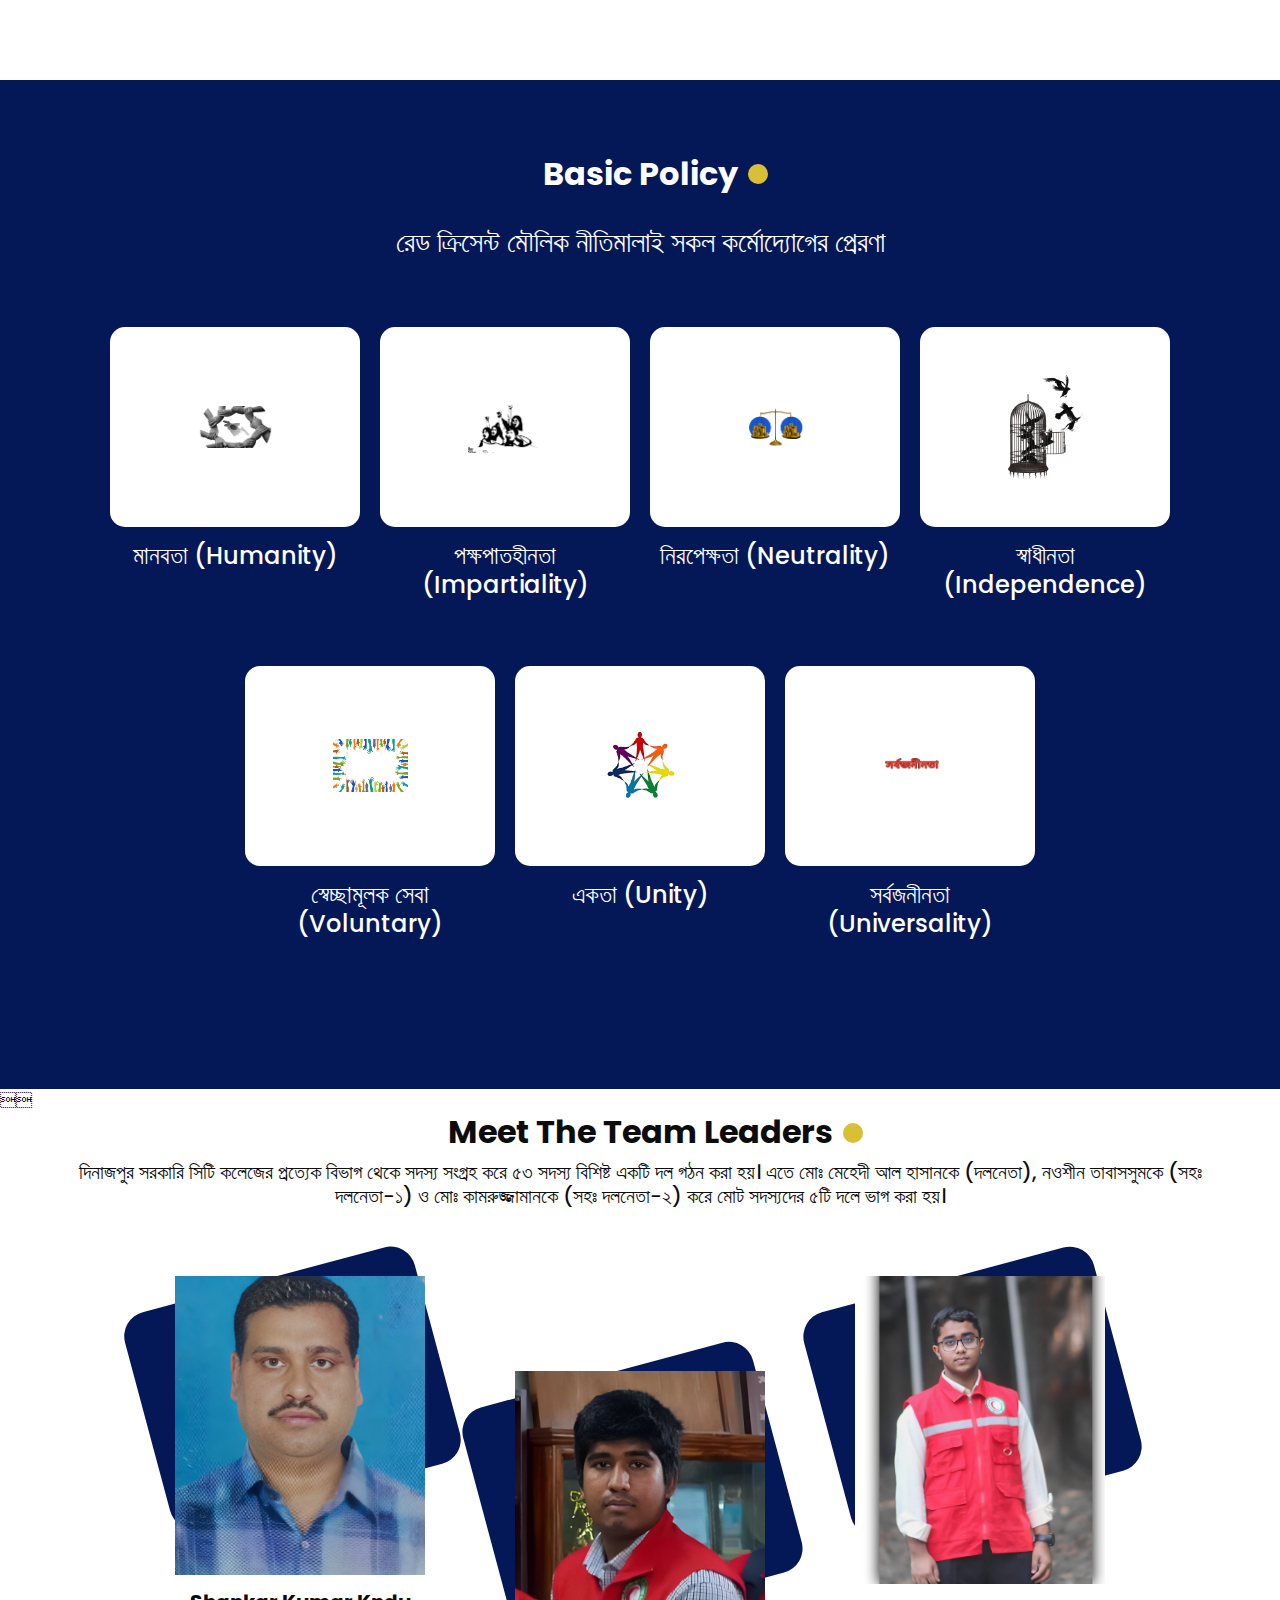
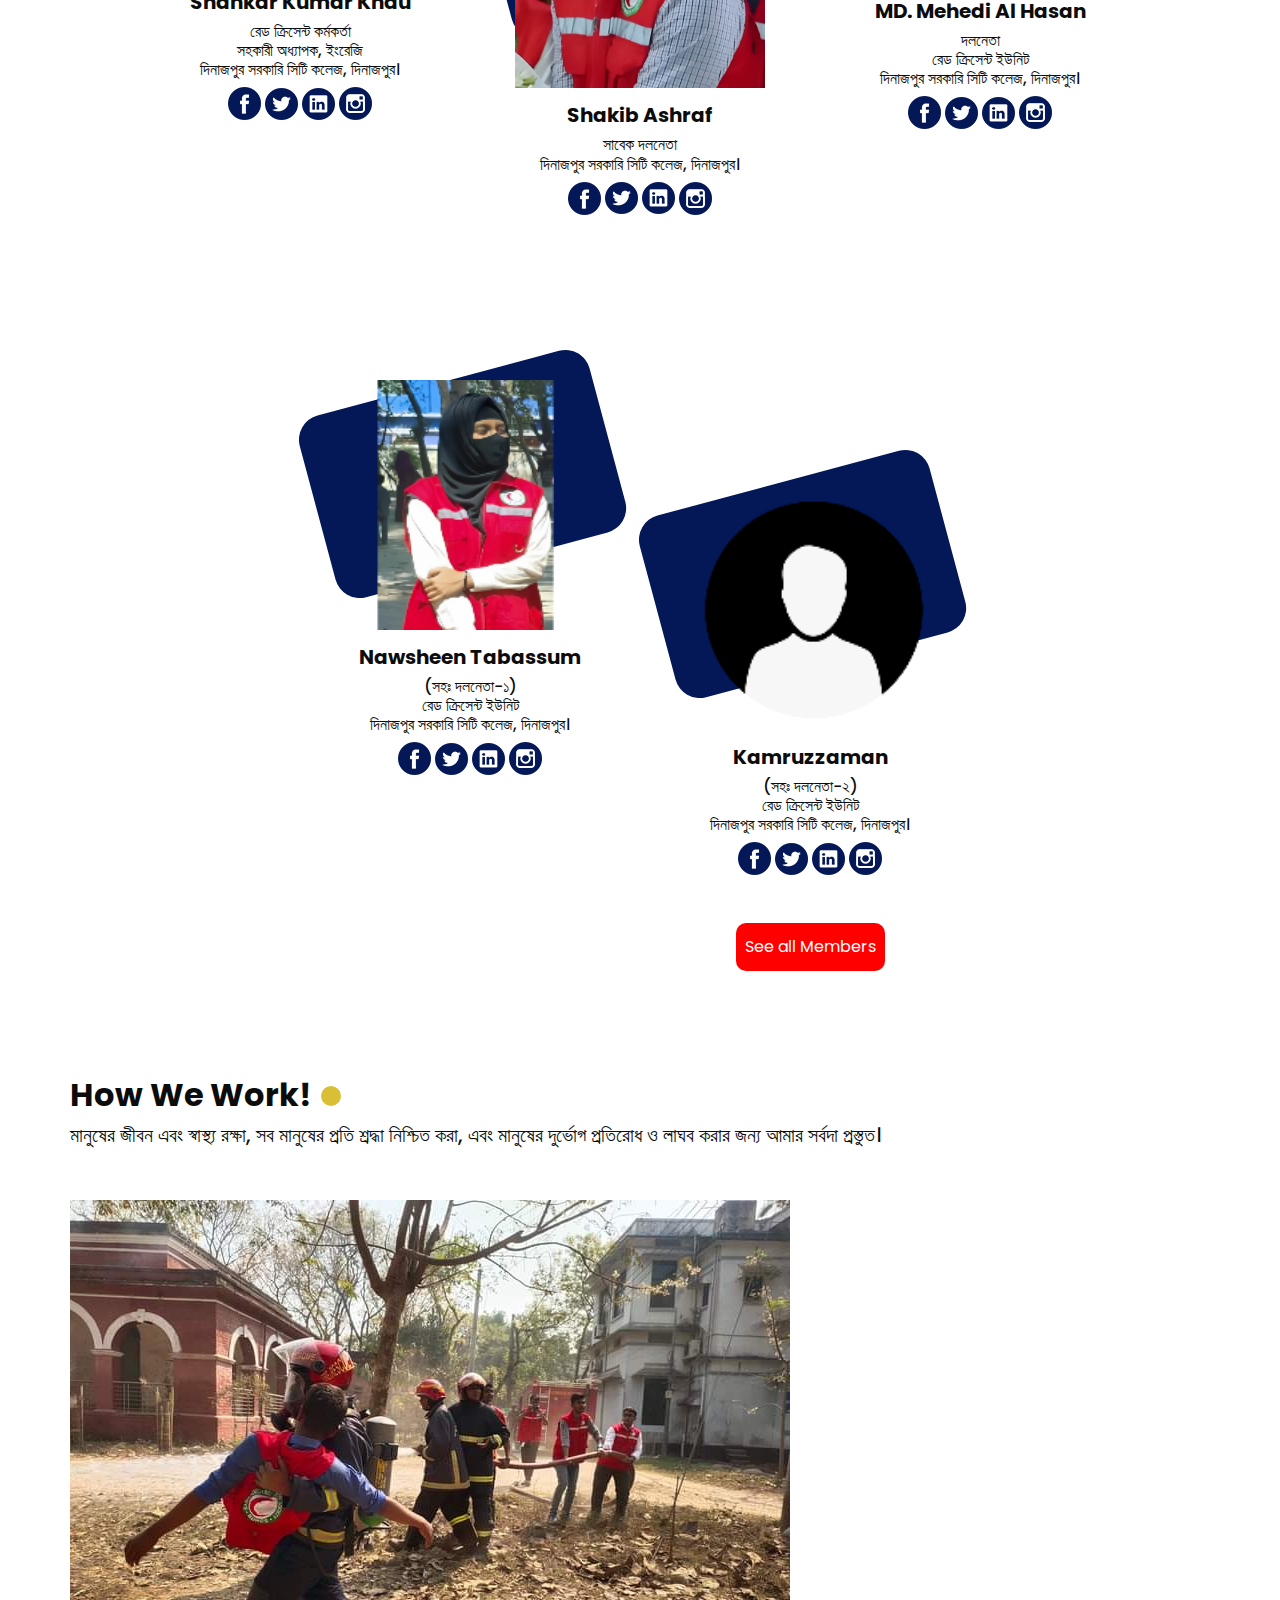
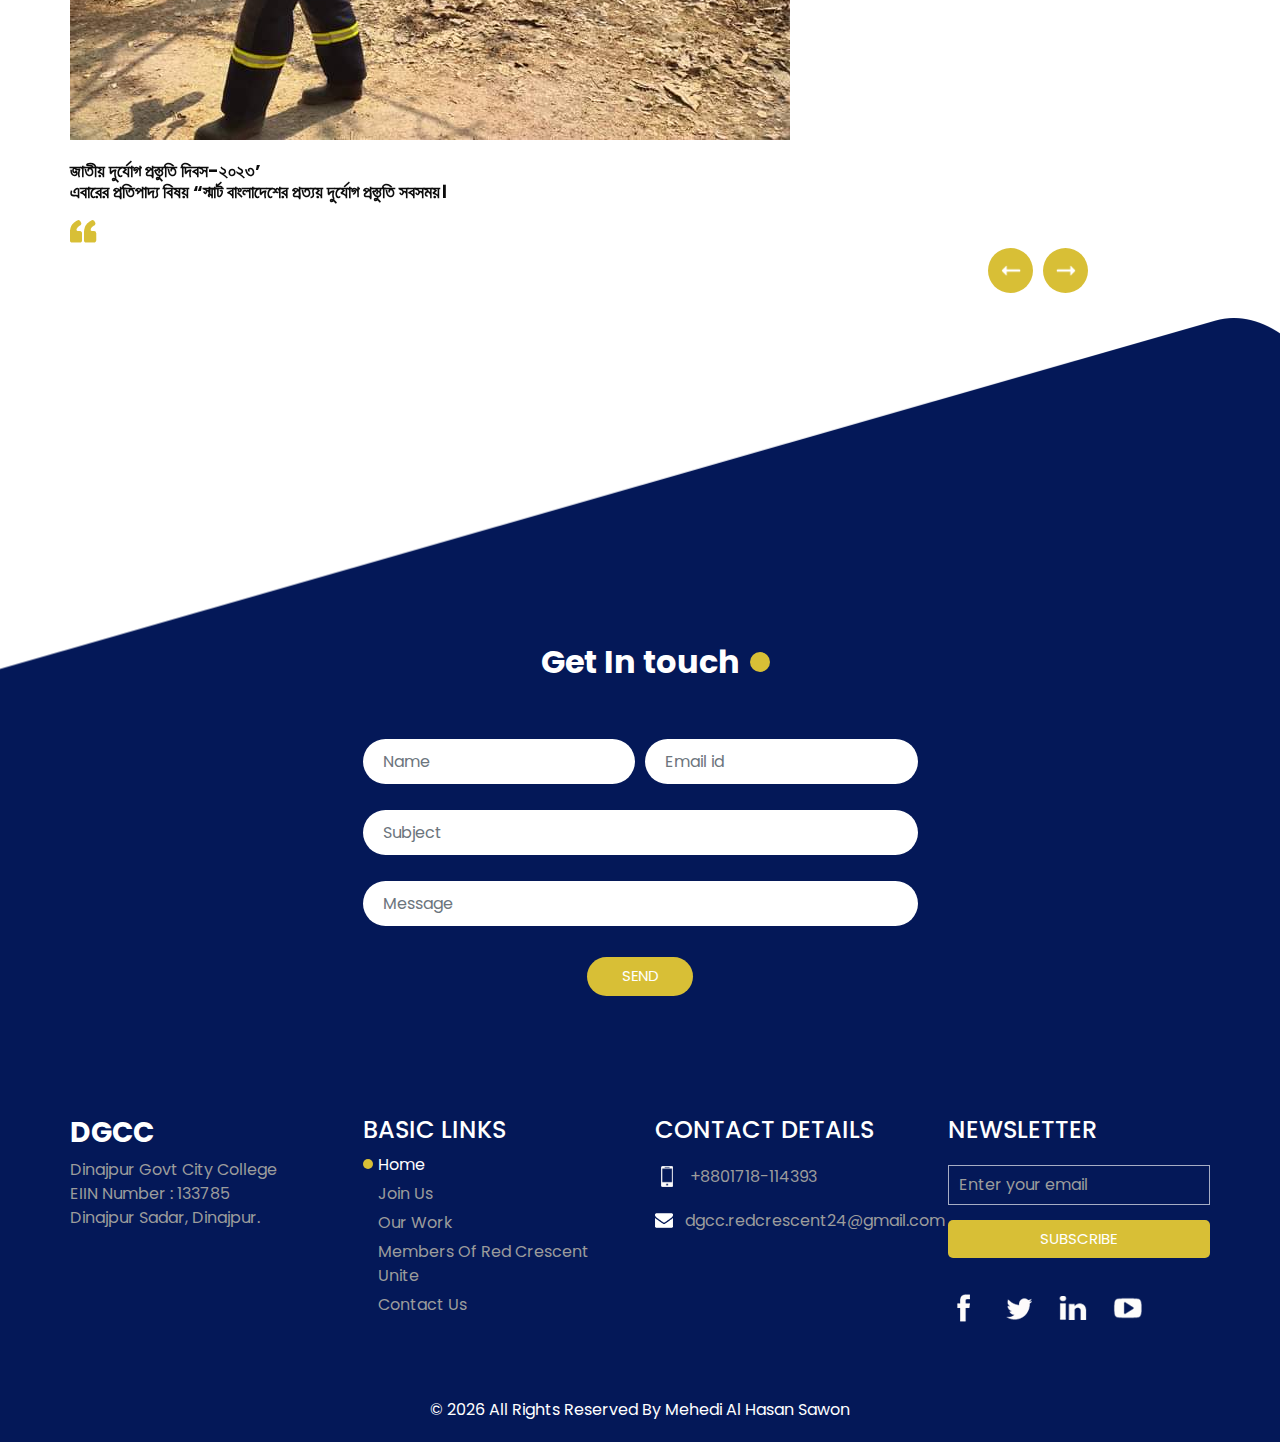
==== commit 2acbedd7: "Update index.html" ====
--- a/index.html
+++ b/index.html
@@ -370,7 +370,7 @@
     <div class="team_container">
             <div class="box b-1">
         <div class="img-box">
-          <img src="sir.png" alt="">
+          <img src="sirr.jpg" alt="">
         </div>
         <div class="detail-box">
           <h5>
@@ -776,4 +776,4 @@
      </script>
 </body>
 
-</html>+</html>
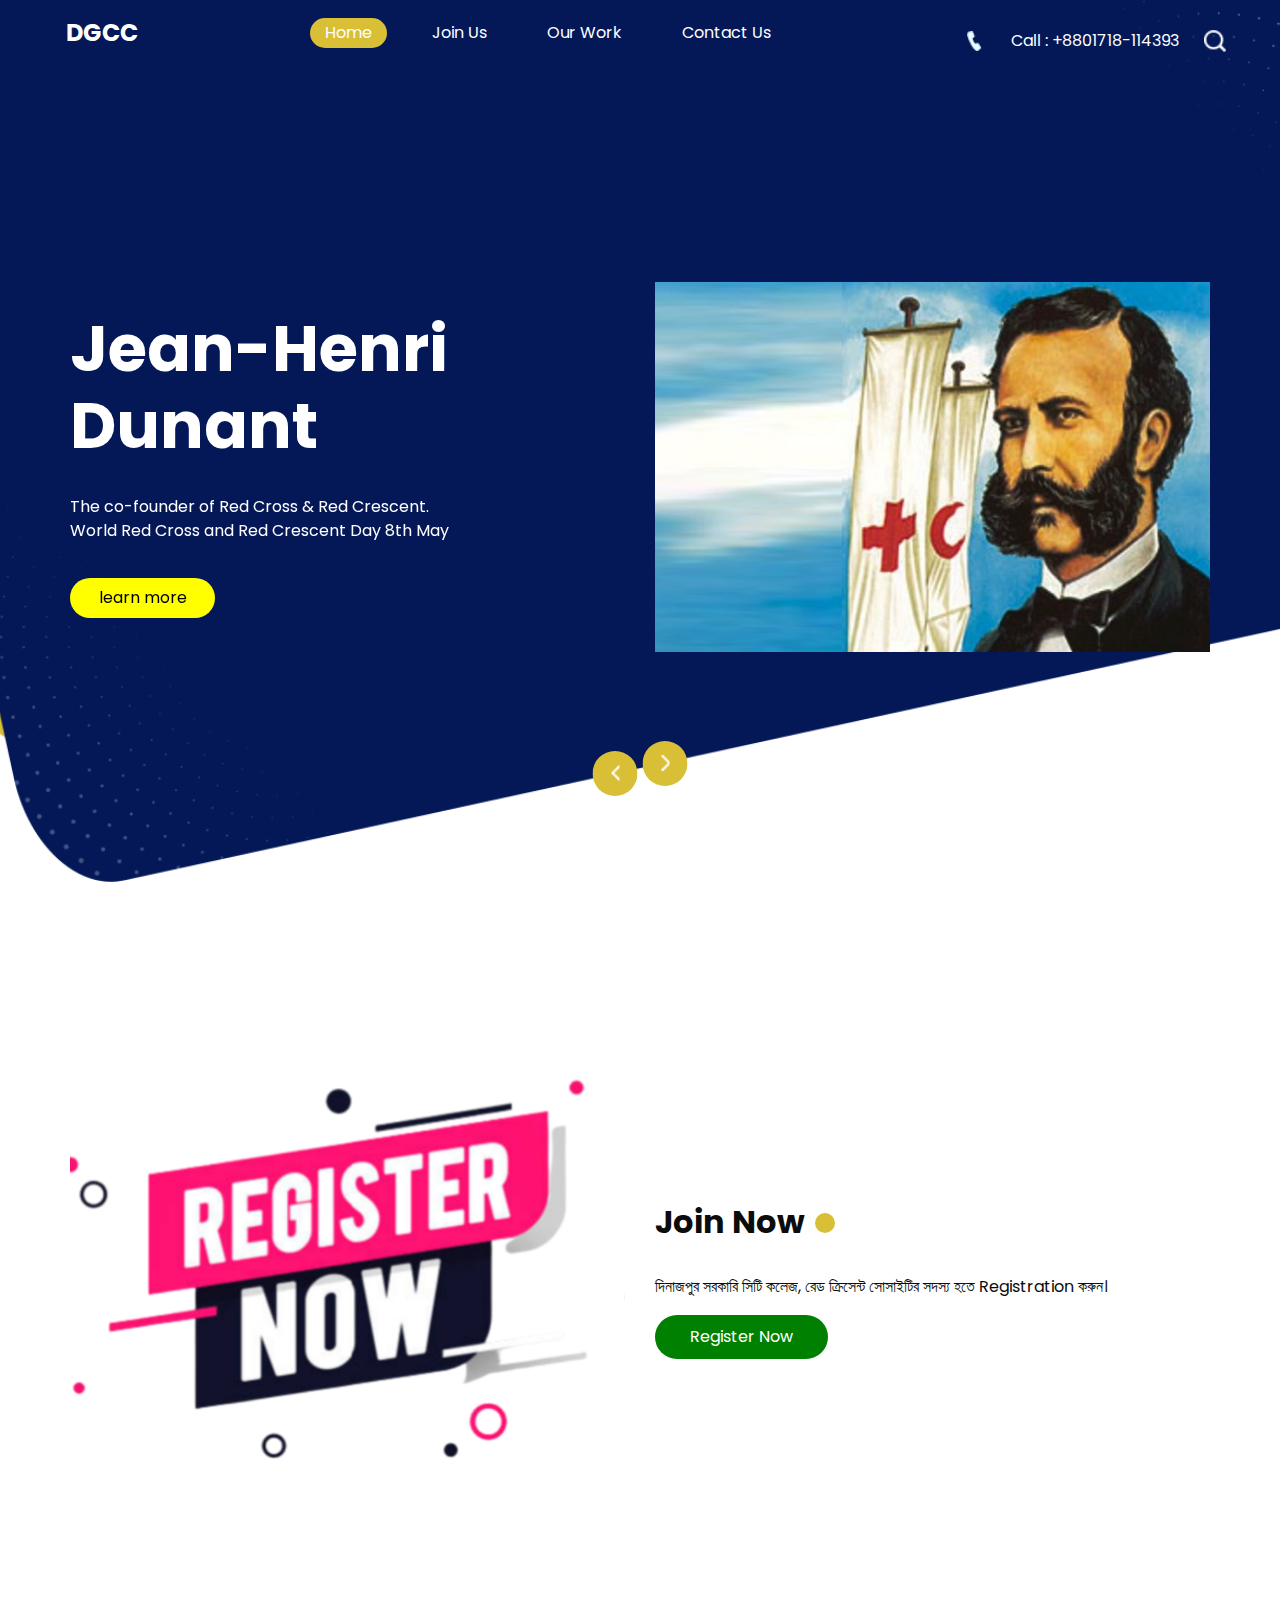
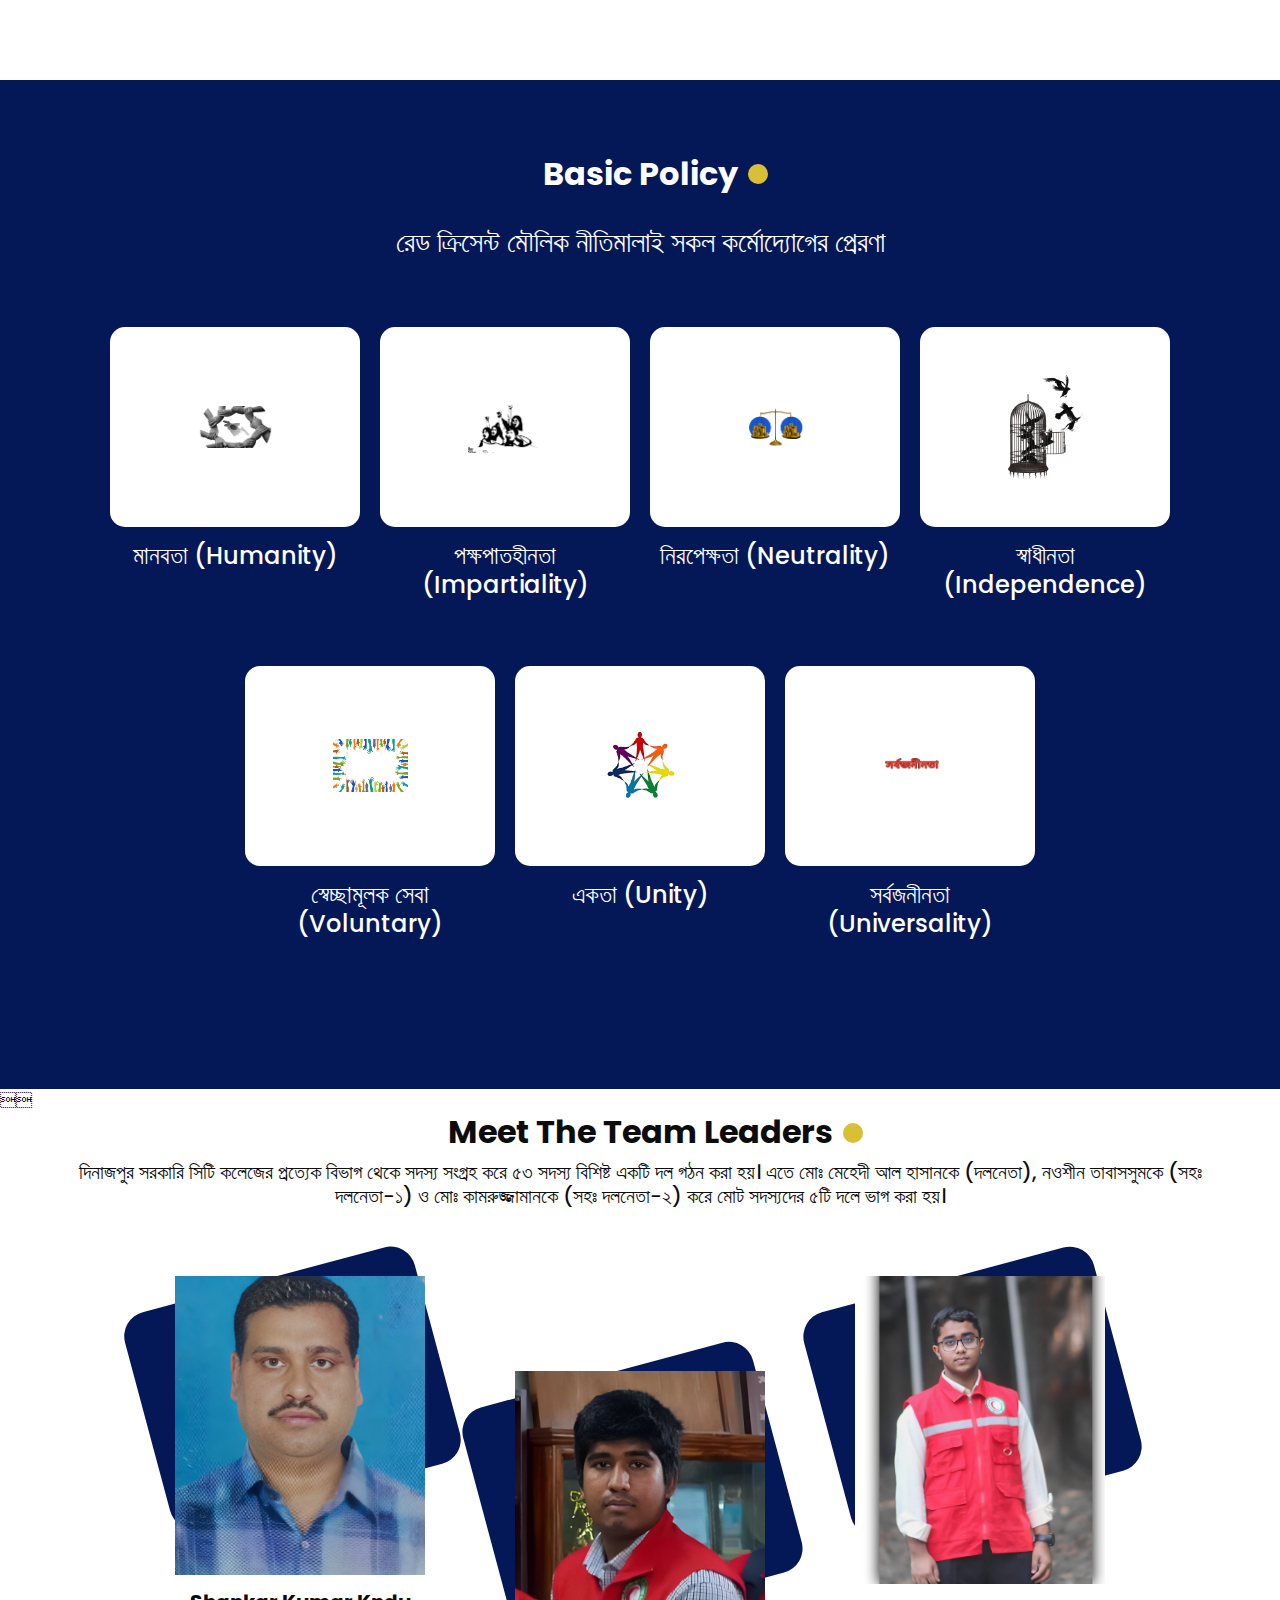
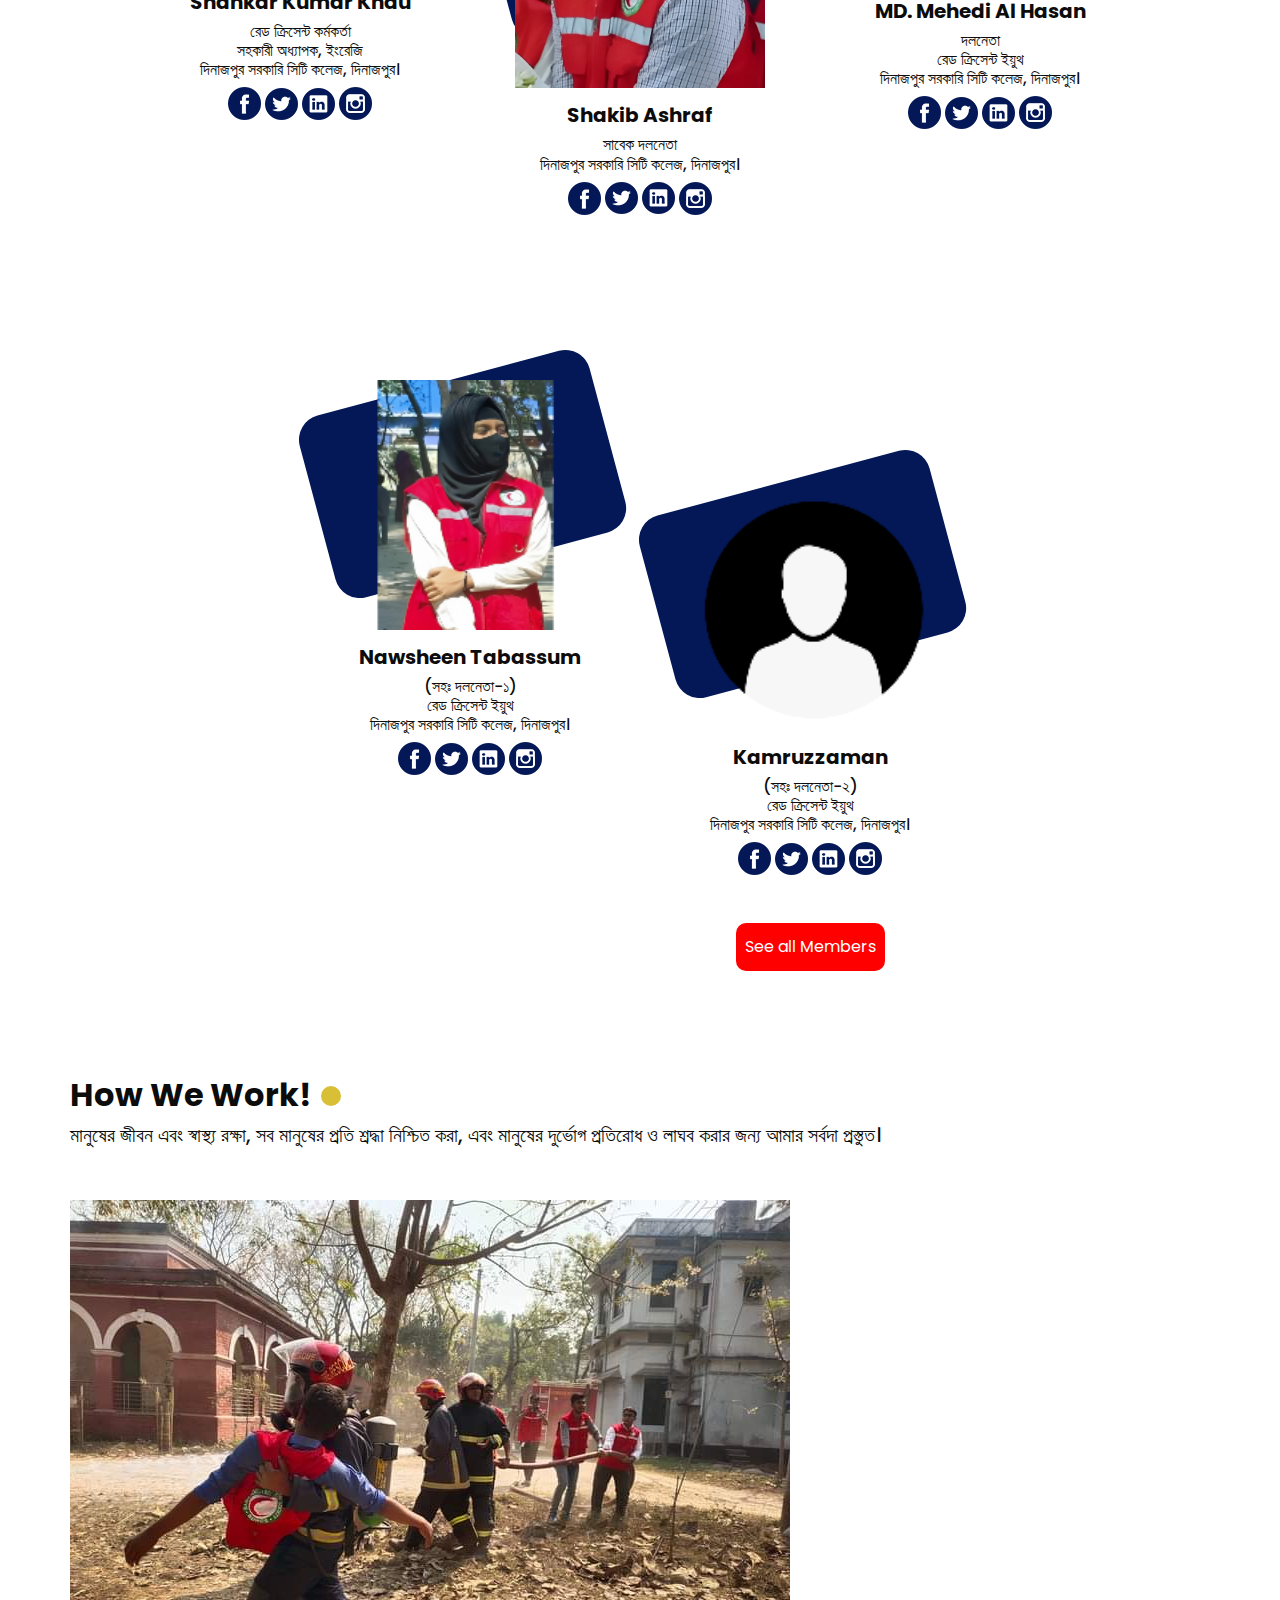
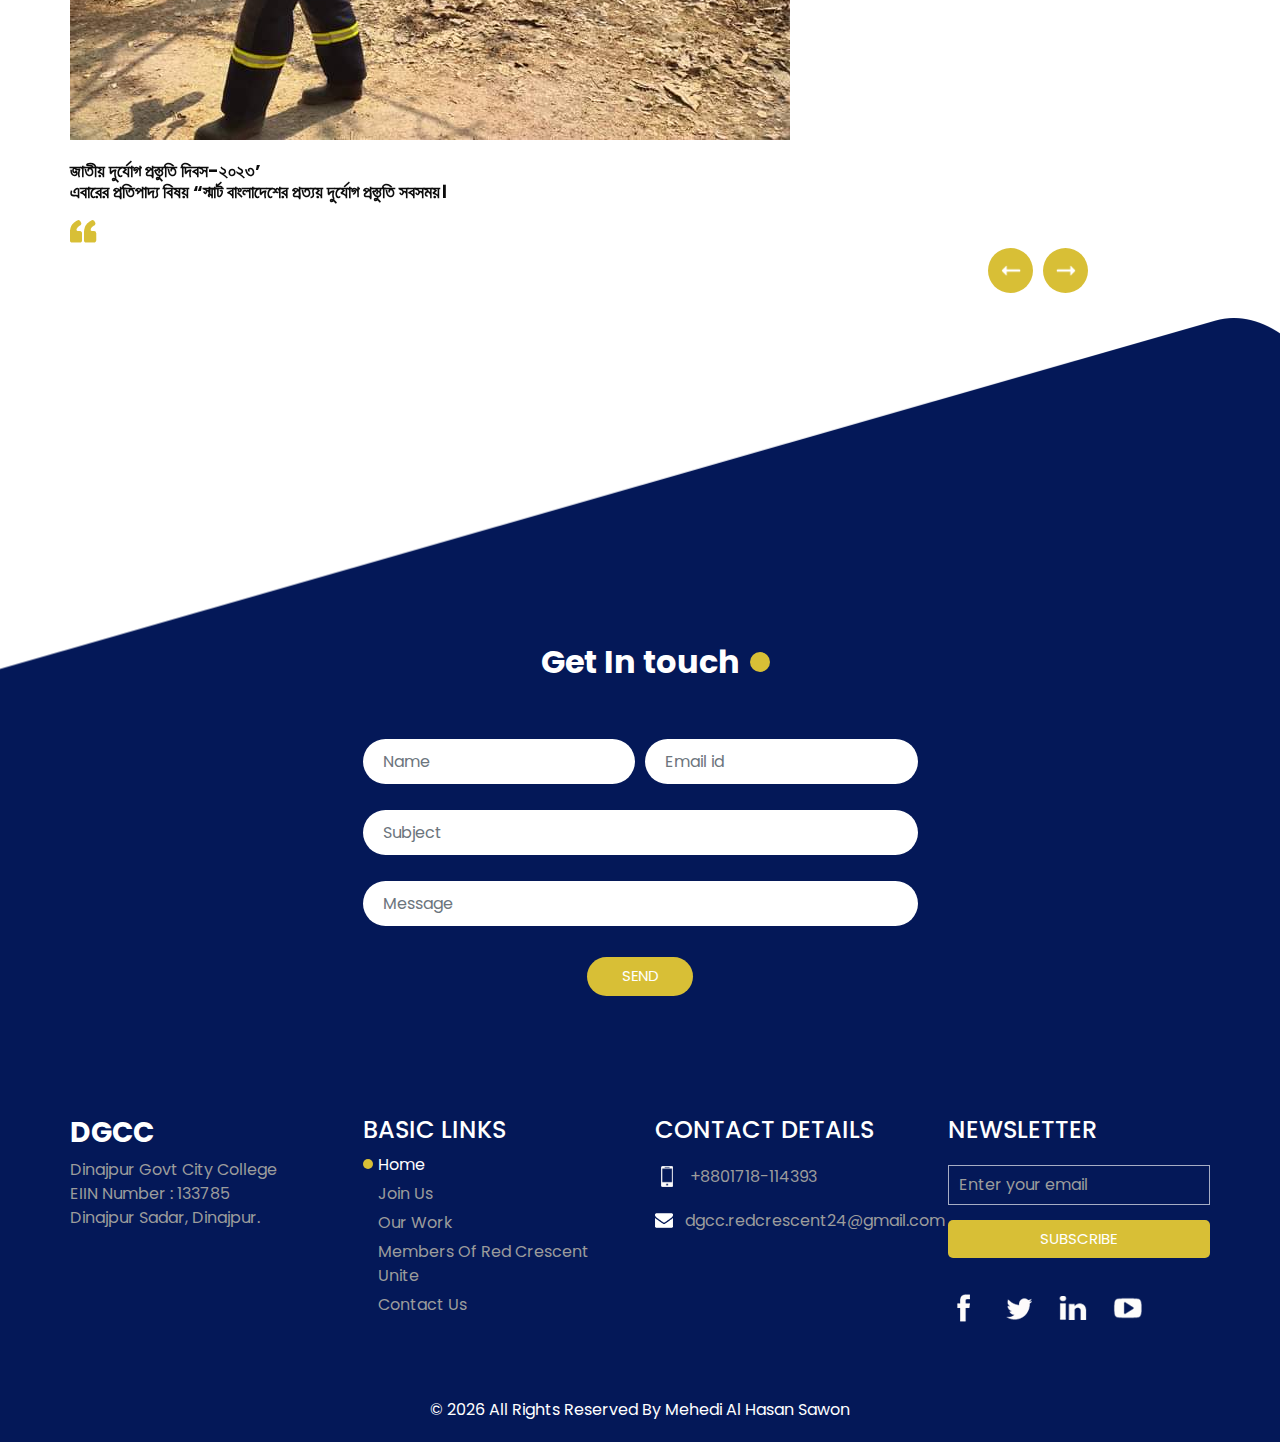
==== commit 2bf20101: "Update index.html" ====
--- a/index.html
+++ b/index.html
@@ -12,7 +12,7 @@
   <meta name="description" content="" />
   <meta name="author" content="" />
 
-  <title>DGCC-Red Crescent Unit </title>
+  <title>DGCC-Red Crescent Youth </title>
 
   <!-- slider stylesheet -->
   <link rel="stylesheet" type="text/css" href="https://cdnjs.cloudflare.com/ajax/libs/OwlCarousel2/2.1.3/assets/owl.carousel.min.css" />
@@ -436,7 +436,7 @@
           </h5>
           <h6>
             দলনেতা <br>
-            রেড ক্রিসেন্ট ইউনিট <br>
+            রেড ক্রিসেন্ট ইয়ুথ <br>
             দিনাজপুর সরকারি সিটি কলেজ, দিনাজপুর।
           </h6>
           <div class="social_box">
@@ -465,7 +465,7 @@
           </h5>
           <h6>
           (সহঃ দলনেতা-১) <br>
-            রেড ক্রিসেন্ট ইউনিট <br>
+            রেড ক্রিসেন্ট ইয়ুথ <br>
             দিনাজপুর সরকারি সিটি কলেজ, দিনাজপুর।
           </h6>
           <div class="social_box">
@@ -494,7 +494,7 @@
           </h5>
           <h6>
                       (সহঃ দলনেতা-২)<br>
-            রেড ক্রিসেন্ট ইউনিট <br>
+            রেড ক্রিসেন্ট ইয়ুথ <br>
             দিনাজপুর সরকারি সিটি কলেজ, দিনাজপুর।
           </h6>
           <div class="social_box">
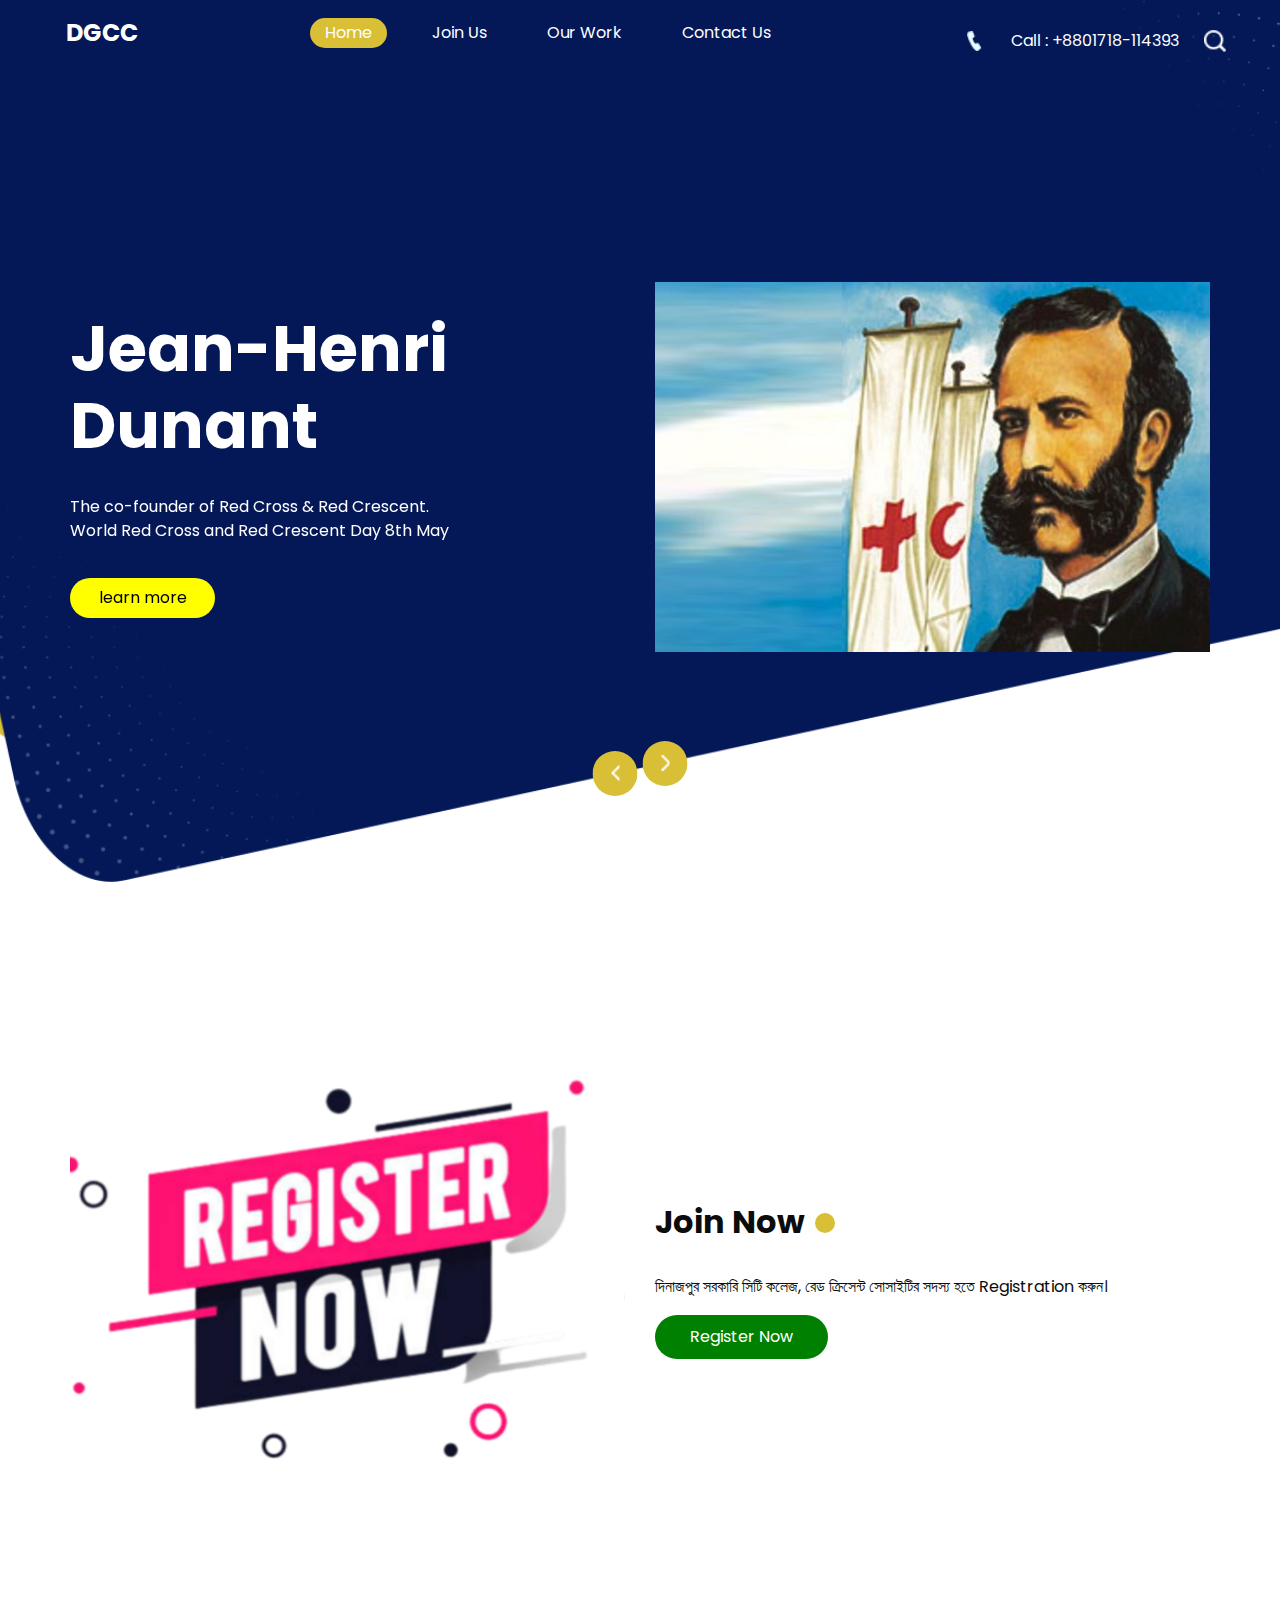
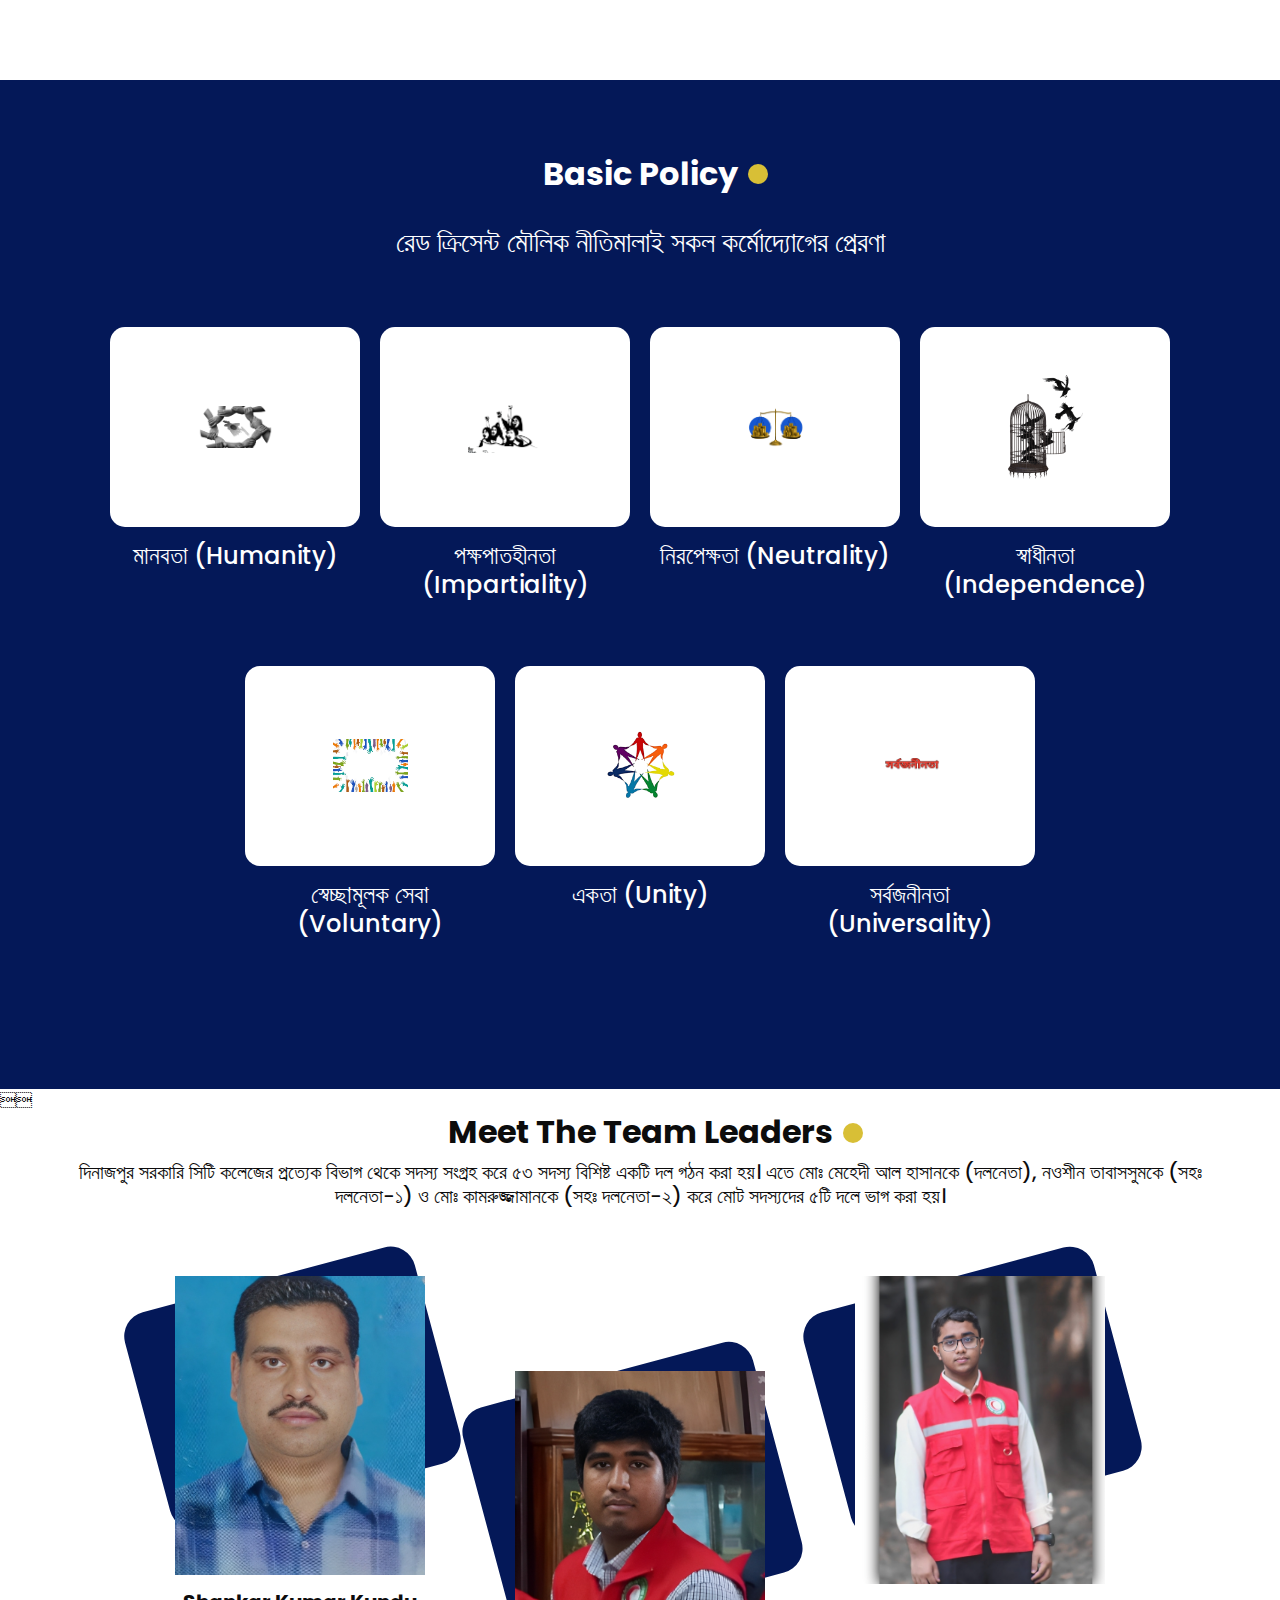
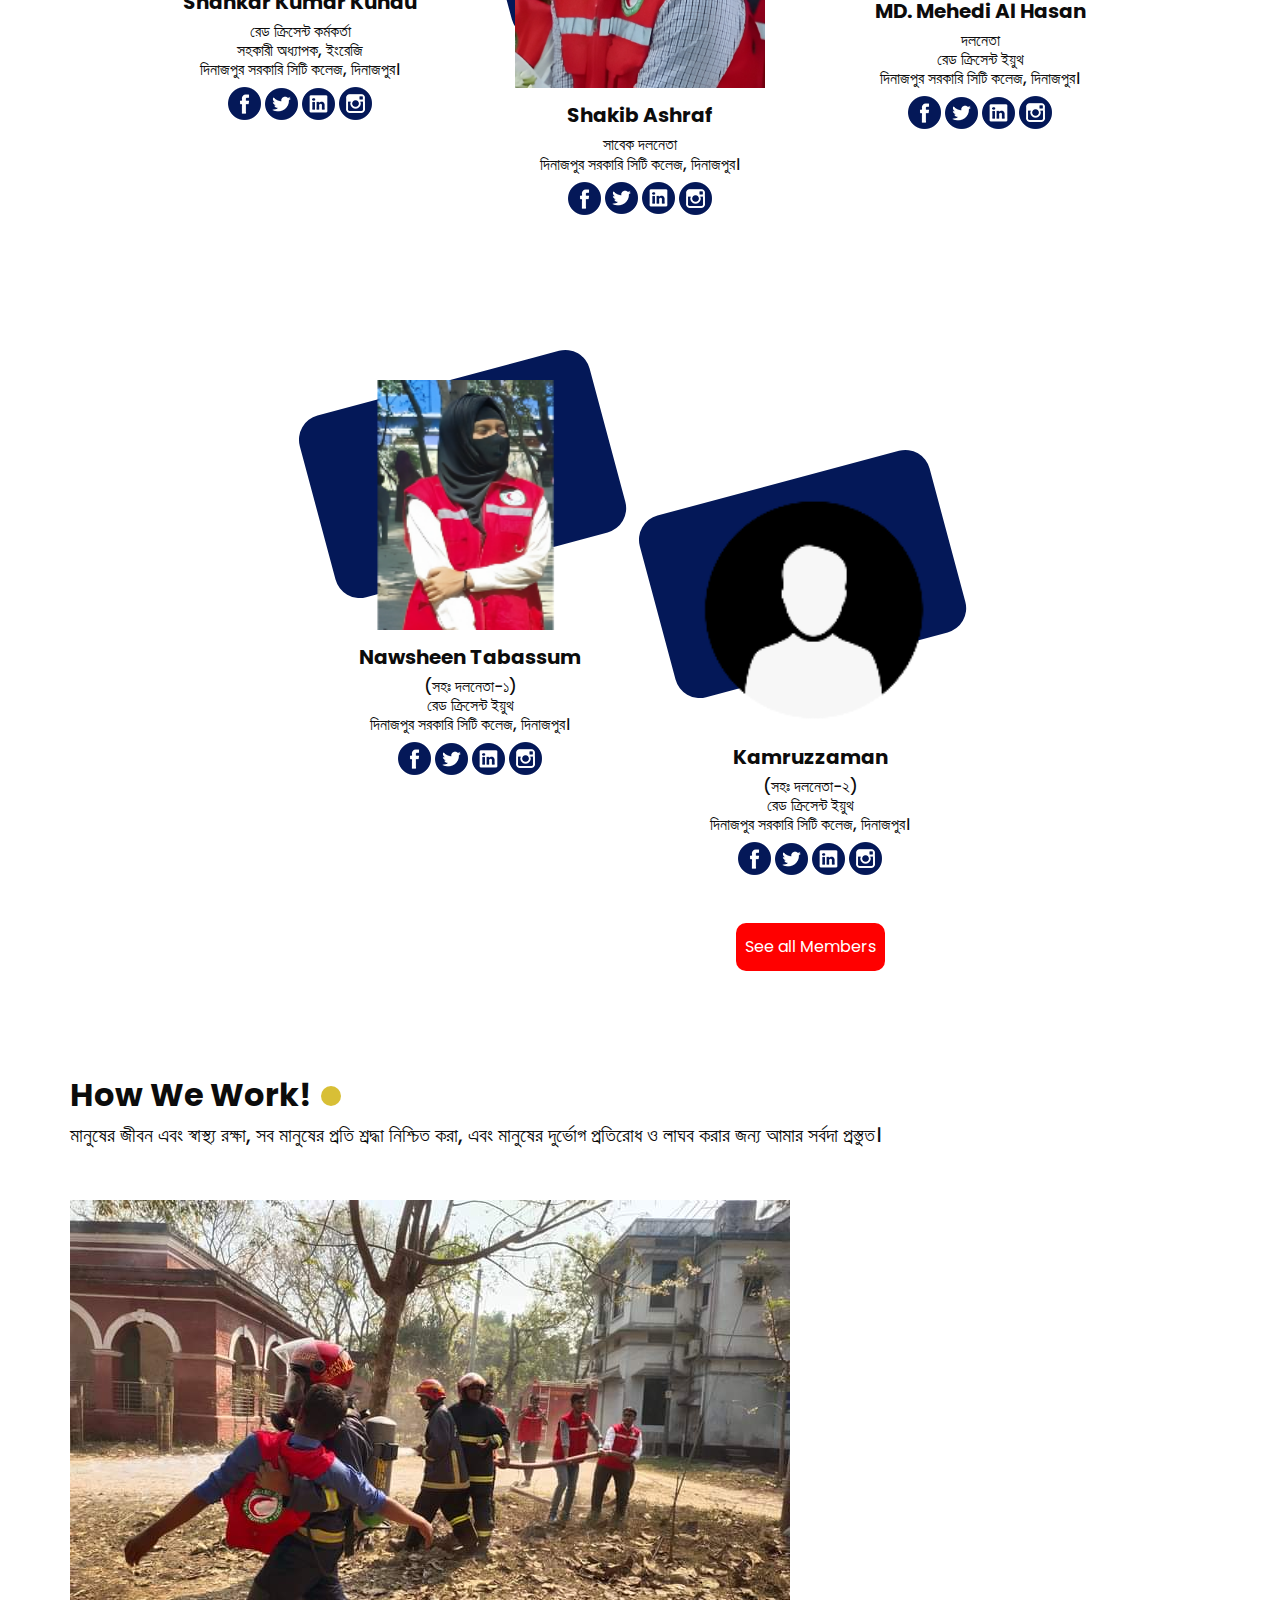
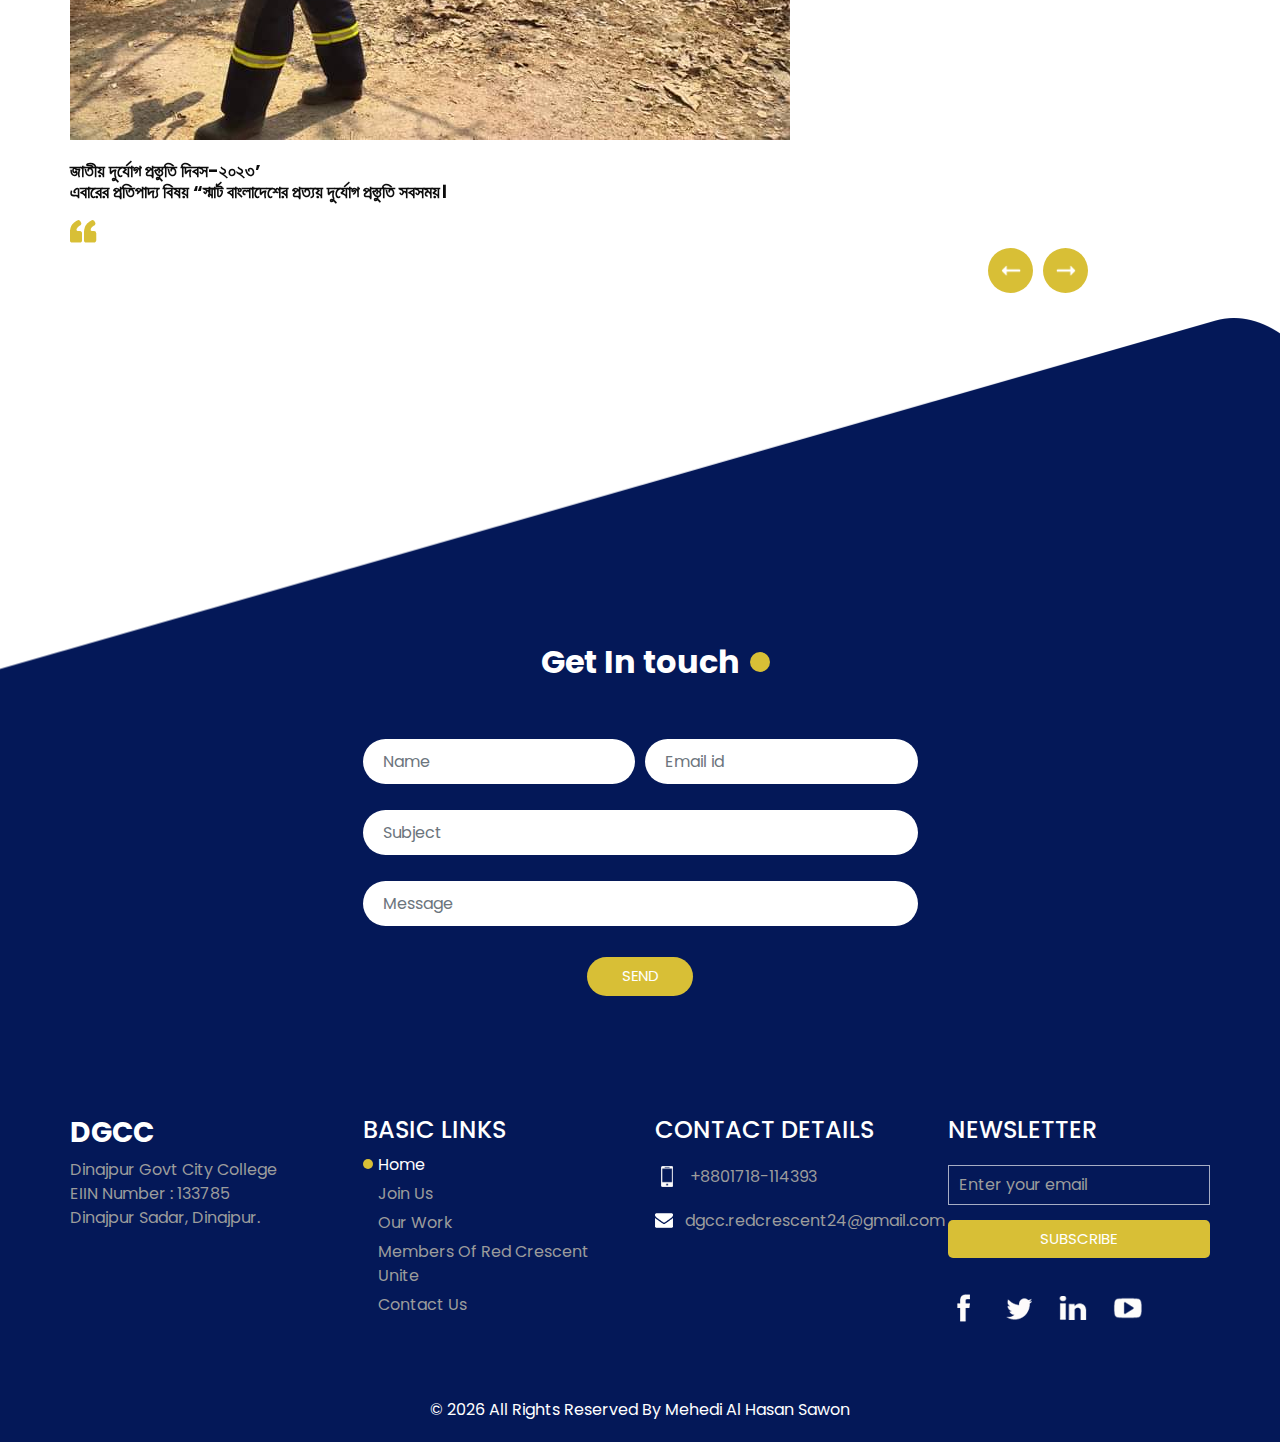
==== commit 9844571f: "Update index.html" ====
--- a/index.html
+++ b/index.html
@@ -375,7 +375,7 @@
         <div class="detail-box">
           <h5>
             
-          Shankar Kumar Kndu  
+          Shankar Kumar Kundu  
           </h5>
           <h6>
             রেড ক্রিসেন্ট কর্মকর্তা  <br>
